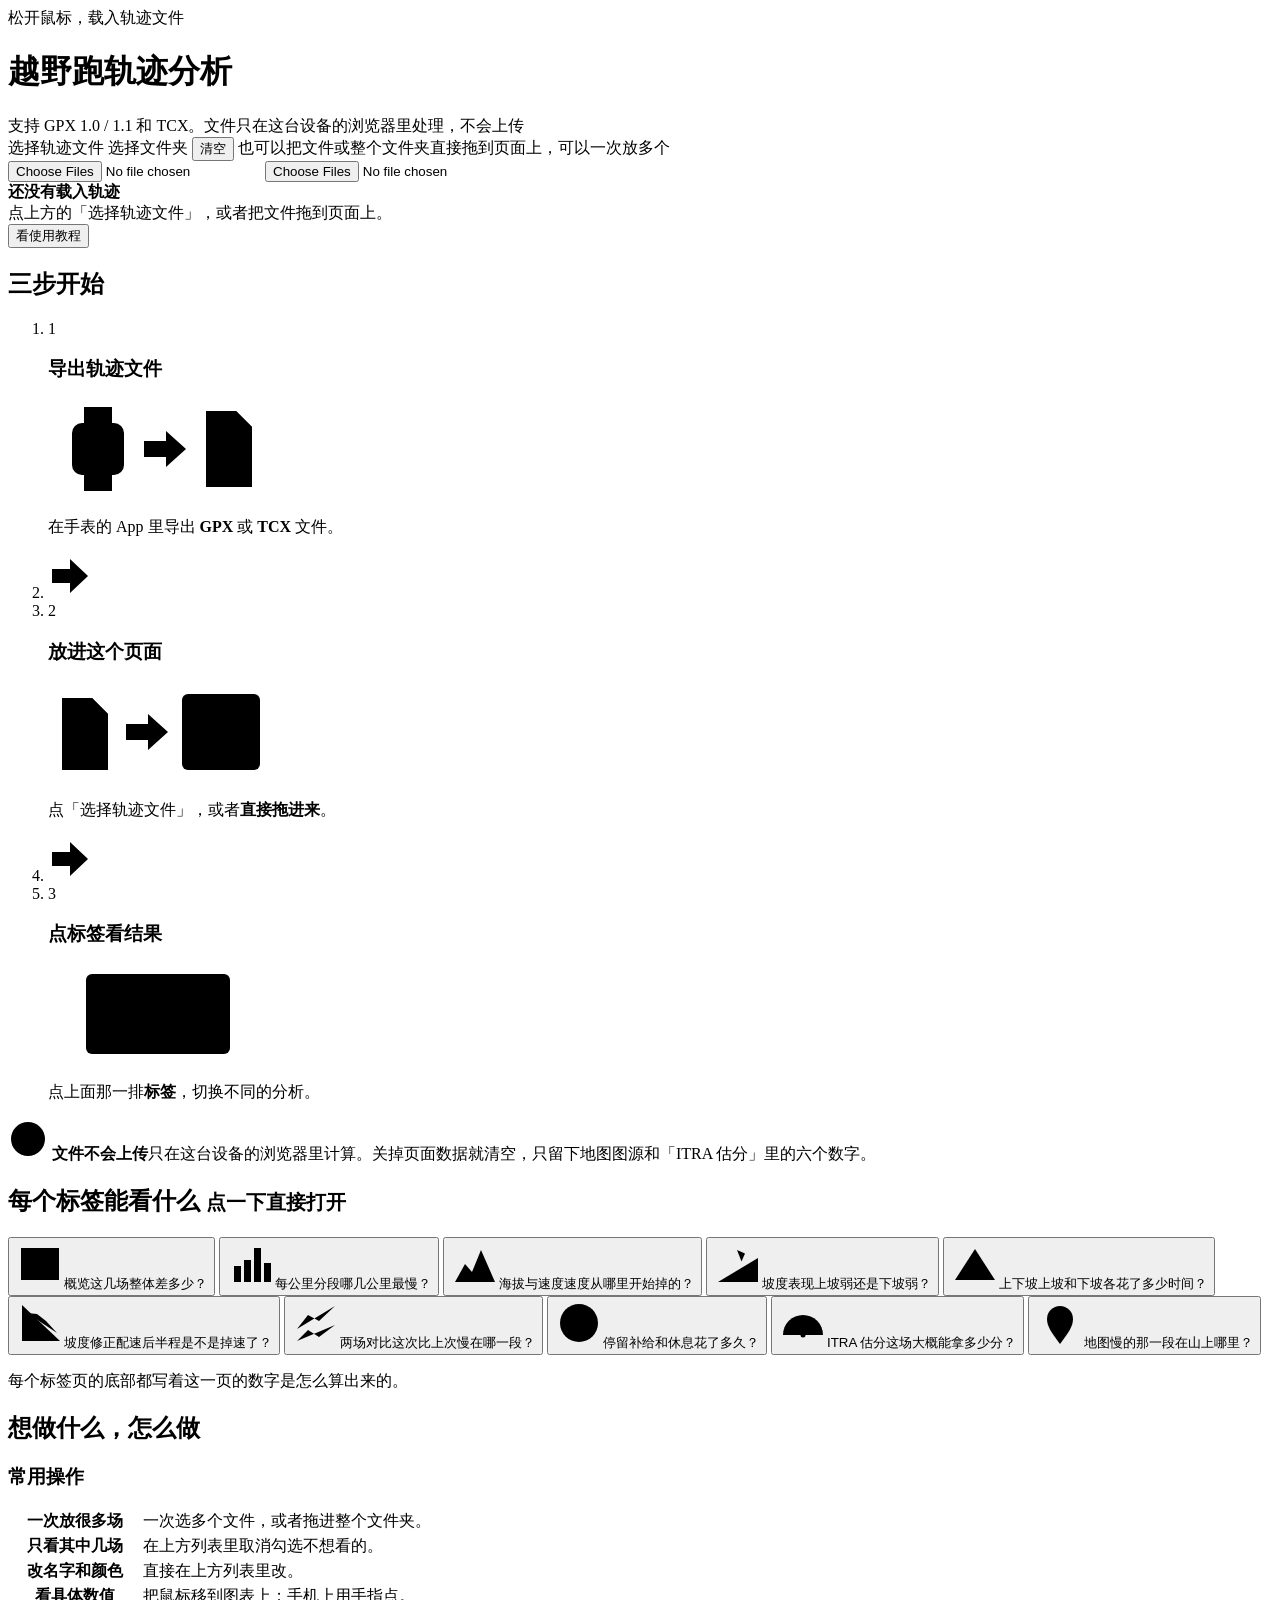
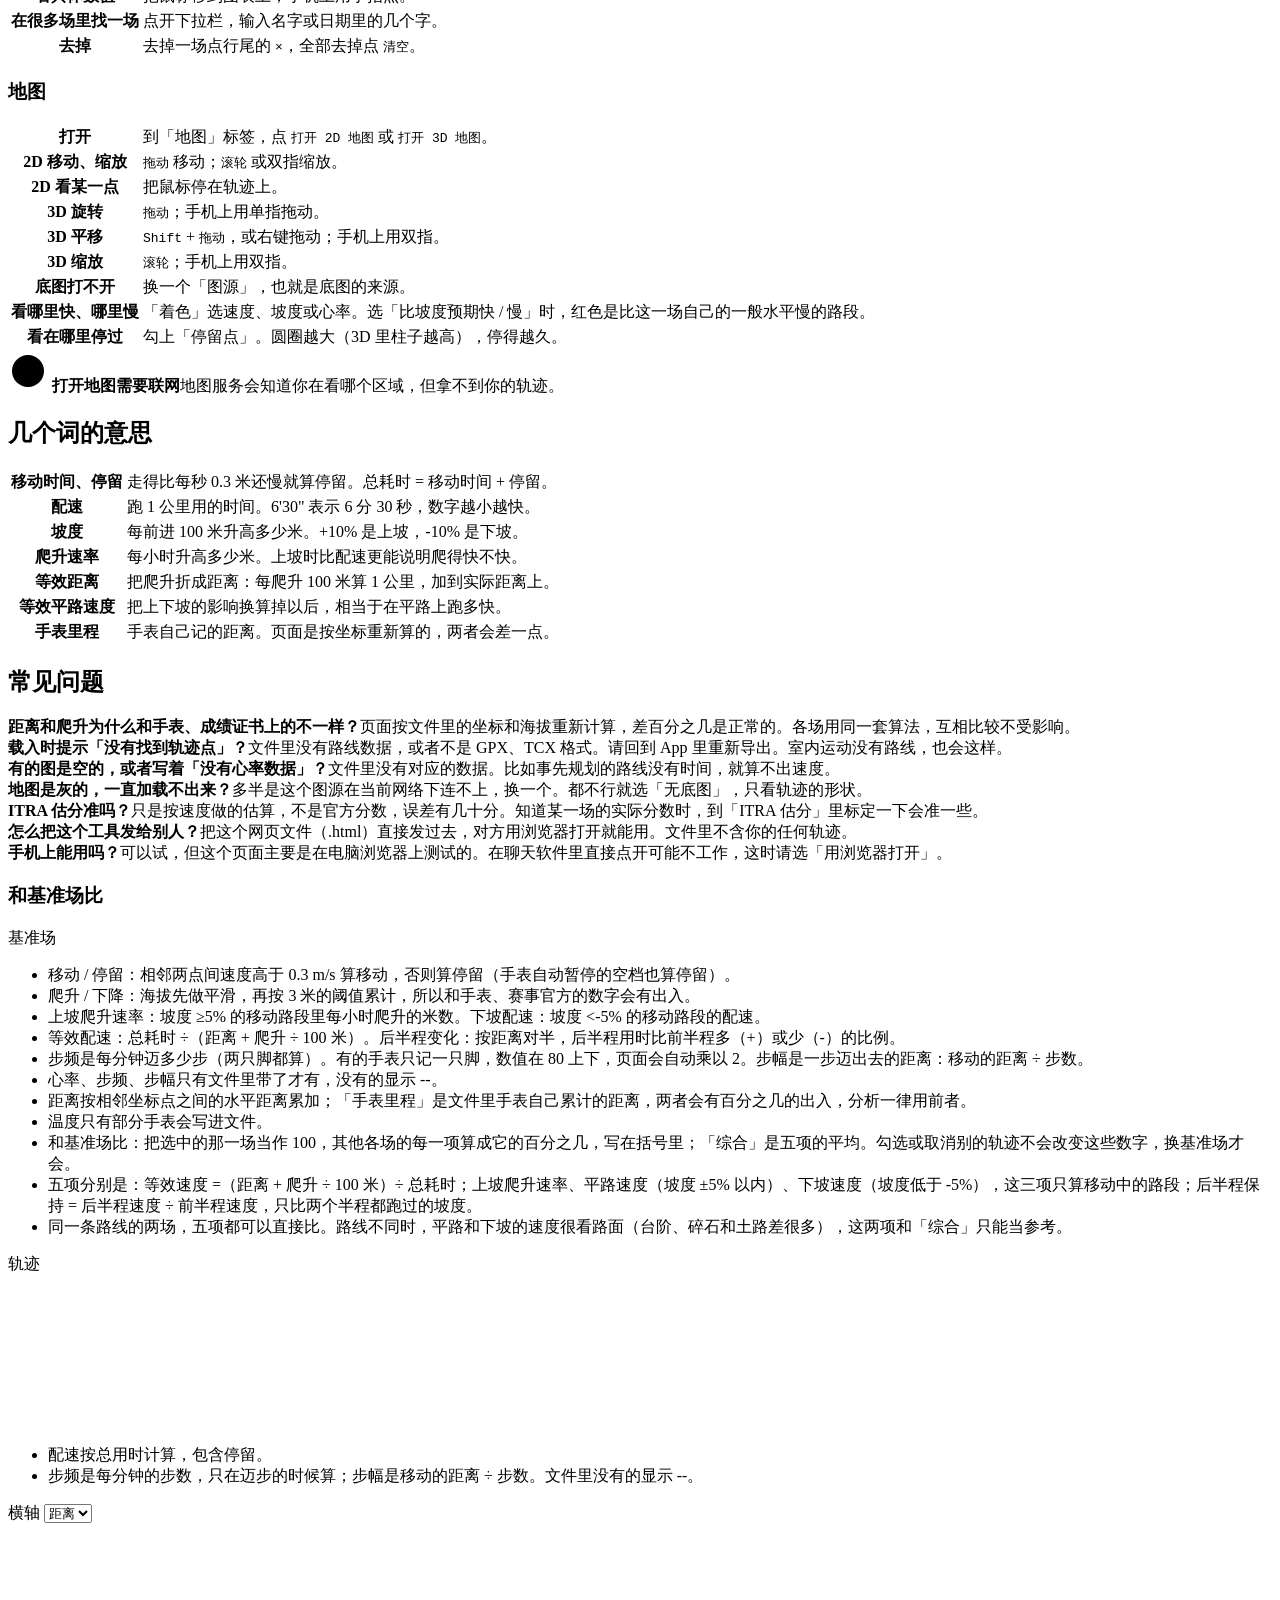
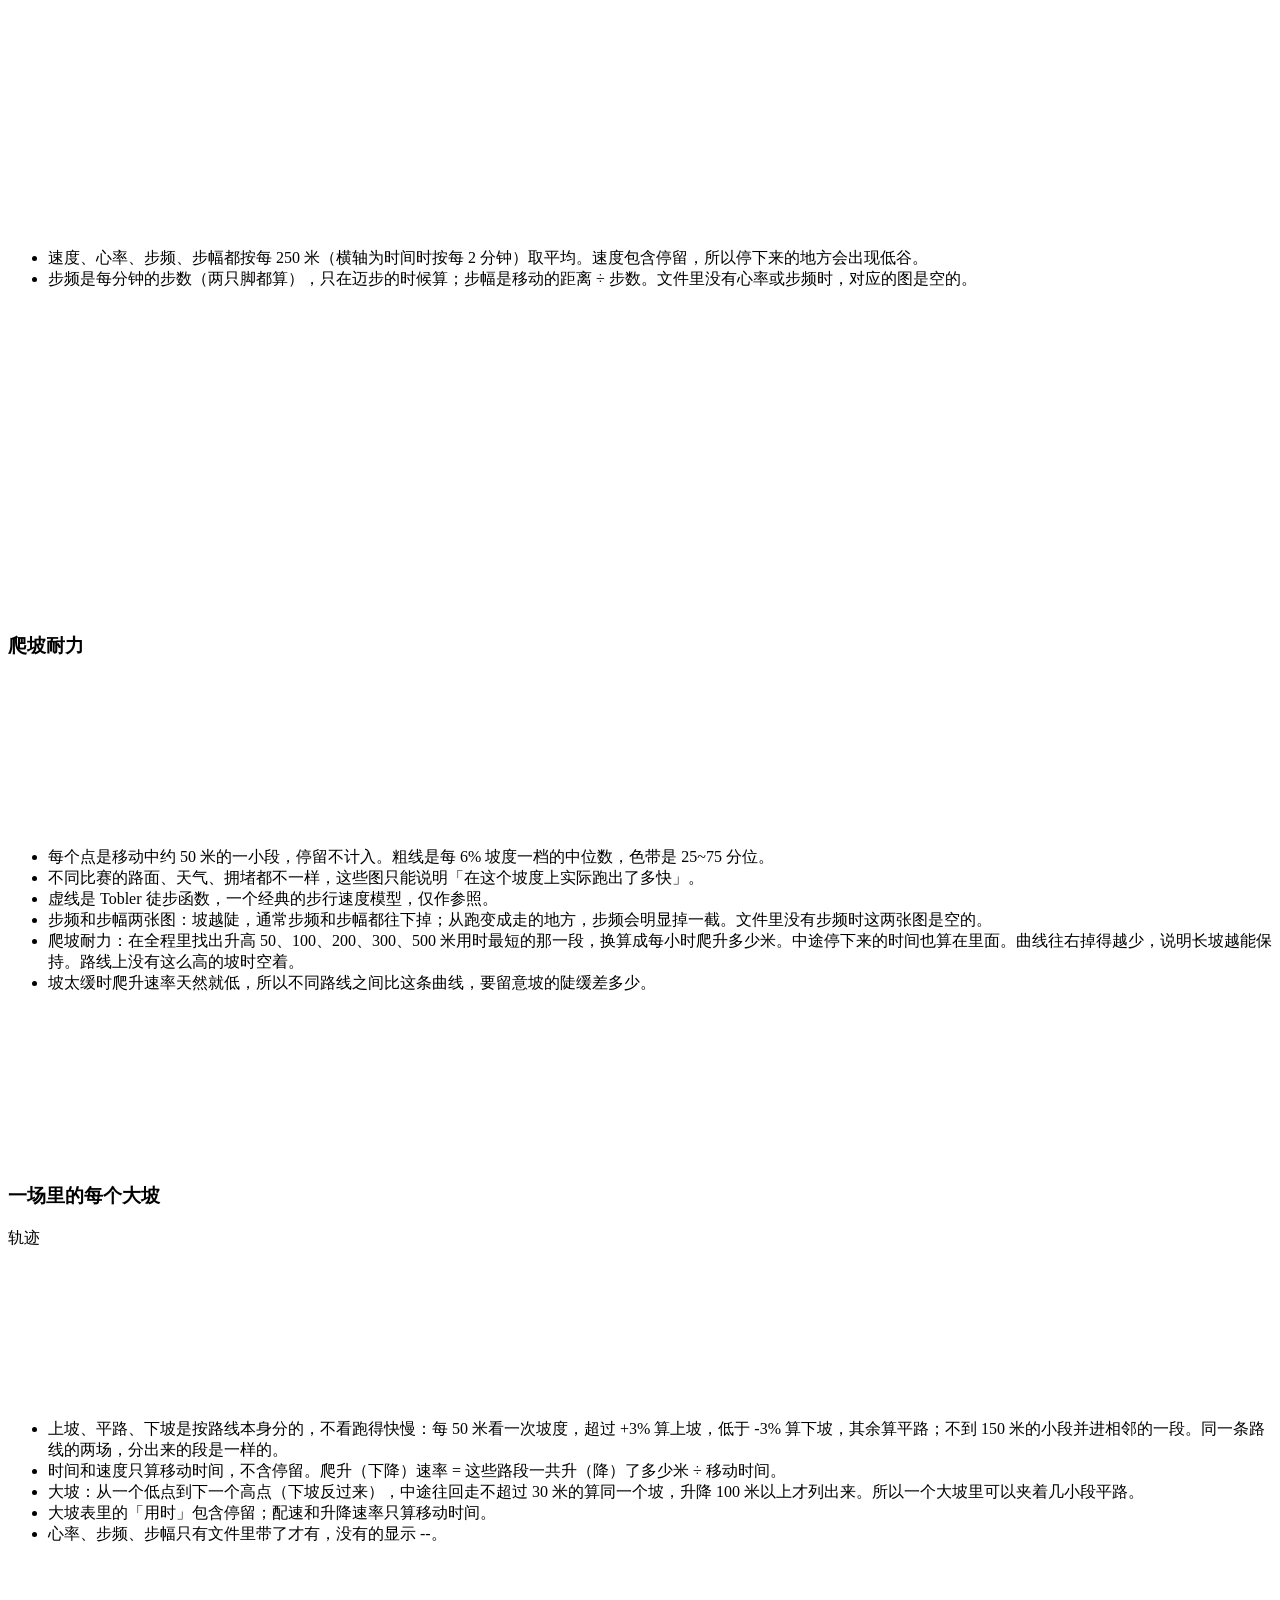
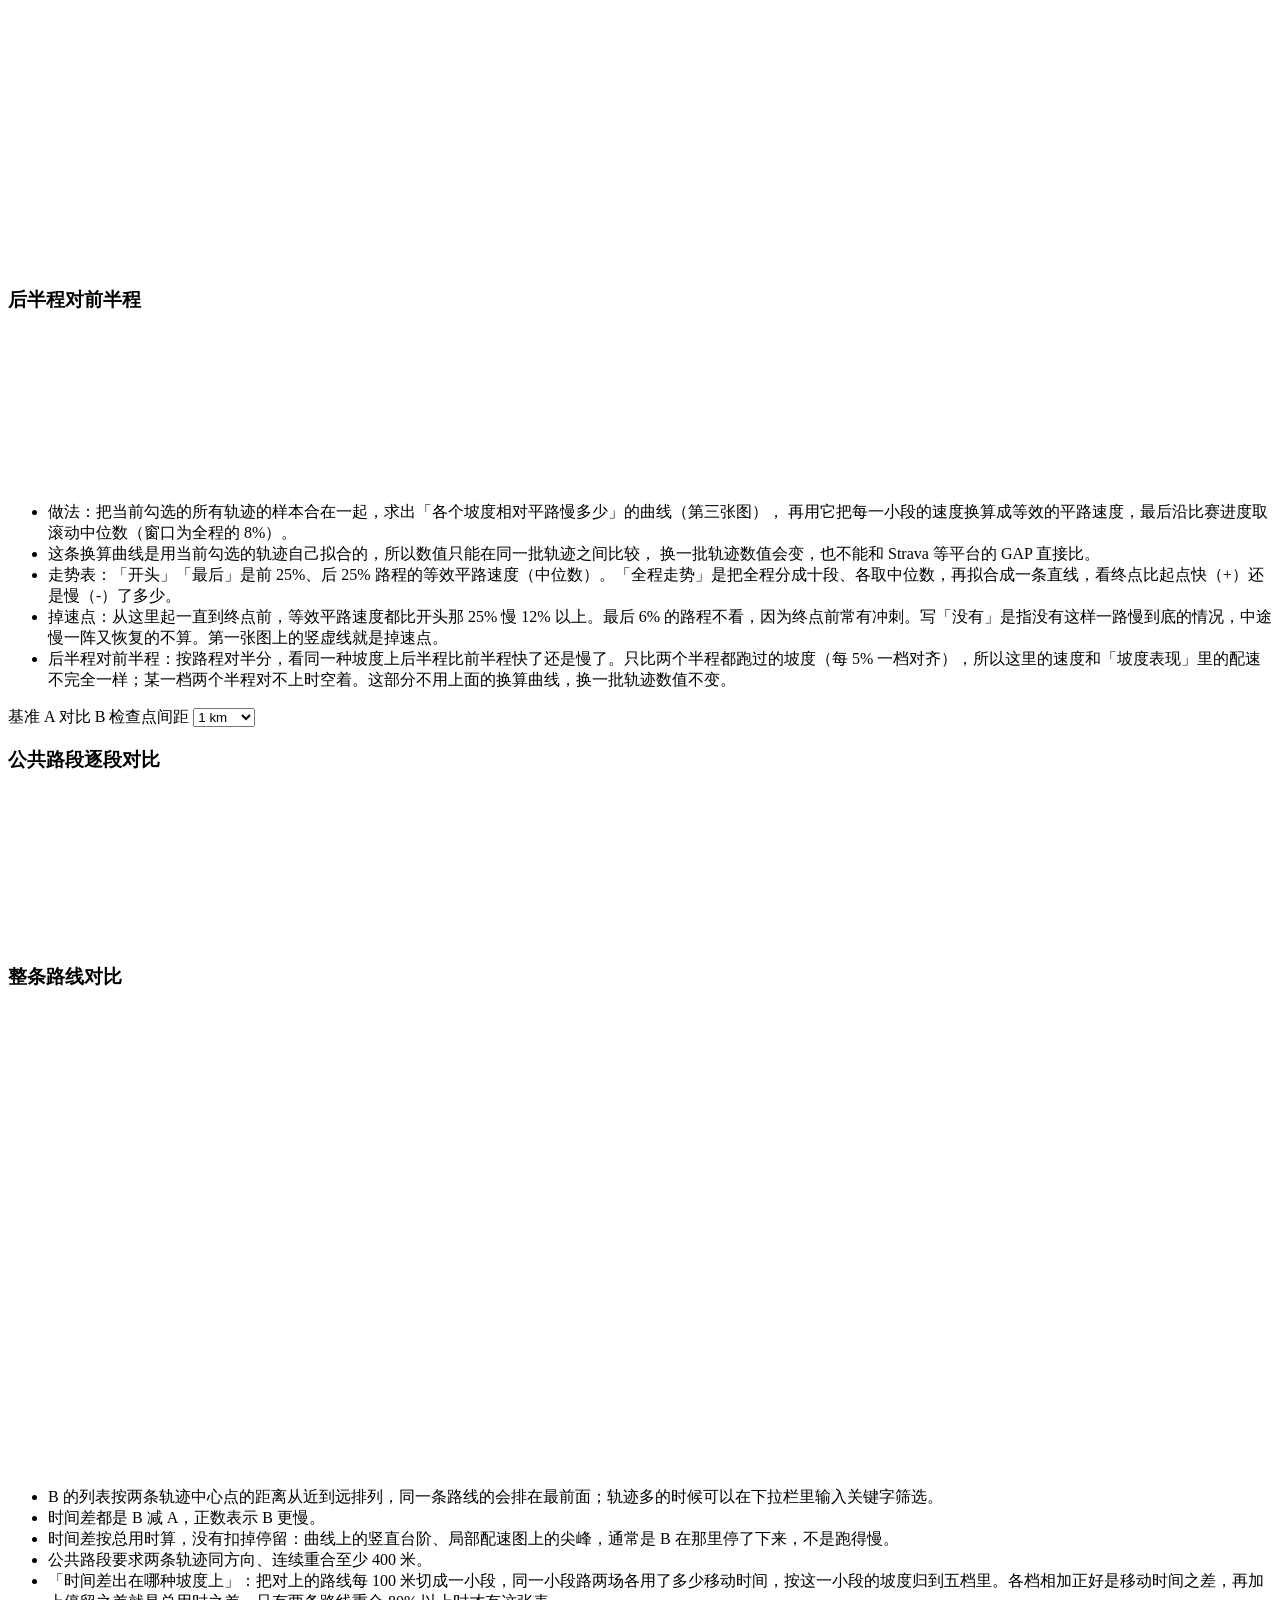
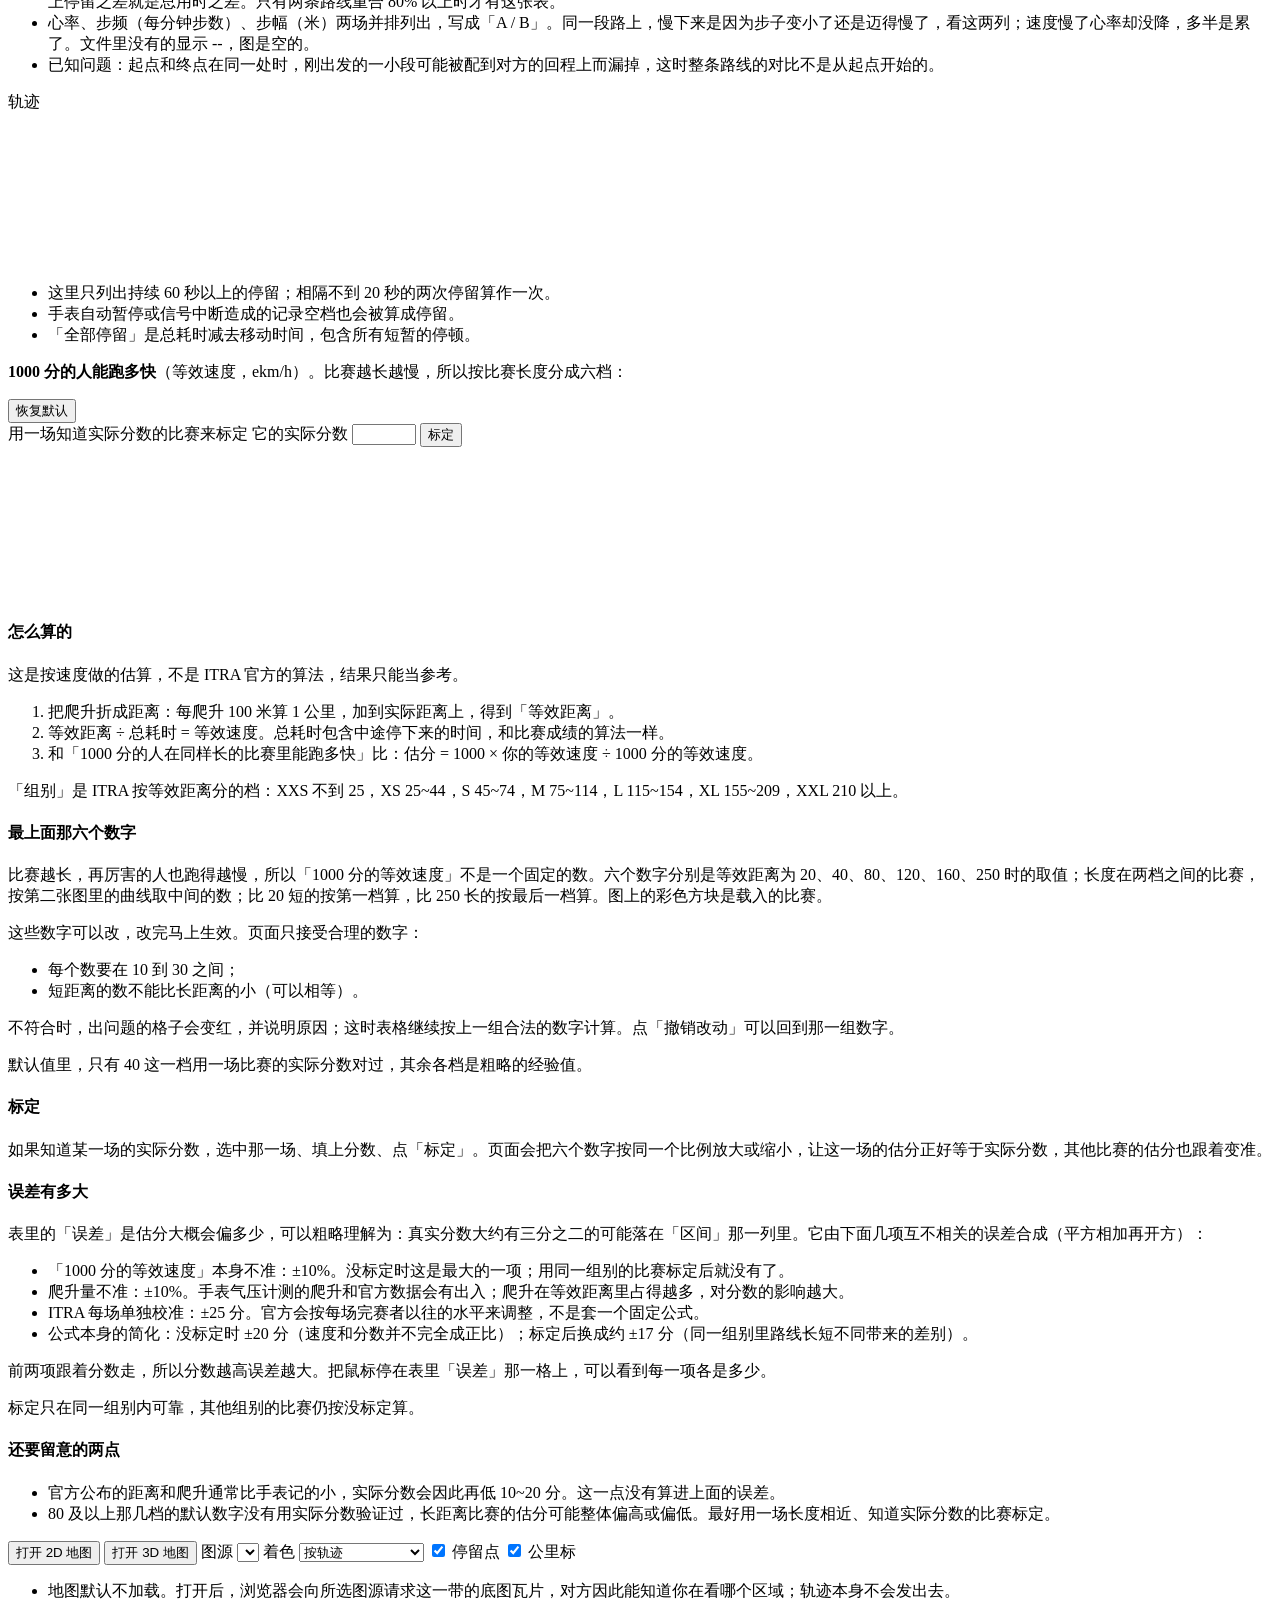
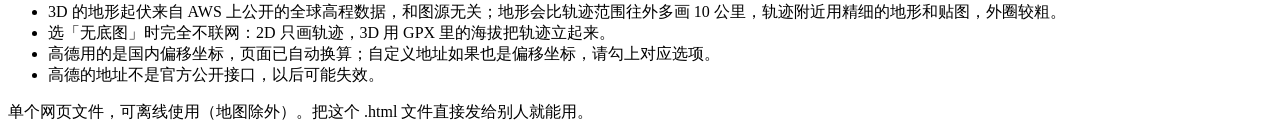
==== web/src/index.html @ 7a692264 "初始提交：越野跑轨迹分析（Python 脚本 + 单文件网页版） 网页版：web/src 源码经 build.py 拼成单文件 web/越野跑轨迹分析.html，含 11 个面板、2D/3D 地图、上" ====
<!DOCTYPE html>
<html lang="zh-CN">
<head>
<meta charset="utf-8">
<meta name="viewport" content="width=device-width,initial-scale=1">
<title>越野跑轨迹分析</title>
<style>
/*__CSS__*/
</style>
</head>
<body>
<div id="dropMask" class="drop-mask">松开鼠标，载入轨迹文件</div>

<header class="top">
  <h1>越野跑轨迹分析</h1>
  <span class="hint">支持 GPX 1.0 / 1.1 和 TCX。文件只在这台设备的浏览器里处理，不会上传</span>
</header>

<section class="loader">
  <div class="loader-row">
    <label class="btn primary" for="inFiles">选择轨迹文件</label>
    <label class="btn" for="inDir" id="lblDir">选择文件夹</label>
    <button class="btn" id="btnClear" type="button">清空</button>
    <span class="loader-tip">也可以把文件或整个文件夹直接拖到页面上，可以一次放多个</span>
  </div>
  <input type="file" id="inFiles" class="vh" multiple>
  <input type="file" id="inDir" class="vh" webkitdirectory multiple>
  <div id="status" class="status"></div>
</section>

<section id="trackBox" class="tracks" style="display:none">
  <div class="scroll"><table id="trackTable" class="tracktable"></table></div>
  <div class="note">勾选框决定这条轨迹是否参与下面的图表；名称和颜色可以直接改。</div>
</section>

<nav id="nav" class="nav"></nav>

<main id="panels">

  <section class="panel" id="noData">
    <div class="empty">
      <b>还没有载入轨迹</b><br>
      点上方的「选择轨迹文件」，或者把文件拖到页面上。<br>
      <button type="button" class="btn" data-go="help">看使用教程</button>
    </div>
  </section>

  <section class="panel" id="p-help">
    <div class="help">

      <section class="hsec hs1">
      <h2>三步开始</h2>
      <div class="hbody">
      <ol class="steps">
        <li class="step">
          <div class="step-h"><span class="stepno dot">1</span><h3>导出轨迹文件</h3></div>
          <svg class="pic" viewBox="0 0 220 96" width="220" height="96" aria-hidden="true" focusable="false">
            <rect class="g" x="36" y="6" width="28" height="20"/><rect class="g" x="36" y="70" width="28" height="20"/>
            <rect class="w" x="24" y="22" width="52" height="52" rx="10"/>
            <polyline class="t" points="34,58 44,44 52,52 66,36"/>
            <path class="r" d="M96 40h22V30l20 18-20 18V56H96z"/>
            <path class="w" d="M158 10h30l16 16v60h-46z"/><path d="M188 10v16h16"/>
            <text x="181" y="64" text-anchor="middle">GPX</text>
          </svg>
          <p>在手表的 App 里导出 <b>GPX</b> 或 <b>TCX</b> 文件。</p>
        </li>
        <li class="step-arrow" aria-hidden="true"><svg class="pic" viewBox="0 0 44 44" width="44" height="44" focusable="false"><path class="r" d="M4 15h18V5l18 17-18 17V29H4z"/></svg></li>
        <li class="step">
          <div class="step-h"><span class="stepno dot">2</span><h3>放进这个页面</h3></div>
          <svg class="pic" viewBox="0 0 220 96" width="220" height="96" aria-hidden="true" focusable="false">
            <path class="w" d="M14 14h30l16 16v56H14z"/><path d="M44 14v16h16"/>
            <text x="37" y="66" text-anchor="middle">GPX</text>
            <path class="r" d="M78 40h22V30l20 18-20 18V56H78z"/>
            <rect class="w" x="134" y="10" width="78" height="76" rx="6"/><path d="M134 26h78"/>
            <rect class="y d" x="145" y="36" width="56" height="40" rx="4"/>
            <path d="M173 48v16M165 56h16"/>
          </svg>
          <p>点「选择轨迹文件」，或者<b>直接拖进来</b>。</p>
        </li>
        <li class="step-arrow" aria-hidden="true"><svg class="pic" viewBox="0 0 44 44" width="44" height="44" focusable="false"><path class="r" d="M4 15h18V5l18 17-18 17V29H4z"/></svg></li>
        <li class="step">
          <div class="step-h"><span class="stepno dot">3</span><h3>点标签看结果</h3></div>
          <svg class="pic" viewBox="0 0 220 96" width="220" height="96" aria-hidden="true" focusable="false">
            <rect class="w" x="38" y="8" width="144" height="80" rx="6"/><path d="M38 40h144"/>
            <rect class="v" x="48" y="18" width="36" height="14" rx="3"/>
            <rect class="w" x="90" y="18" width="36" height="14" rx="3"/>
            <rect class="y" x="132" y="18" width="36" height="14" rx="3"/>
            <polyline class="t" points="52,78 74,62 96,70 120,58 142,74 168,66"/>
            <path class="w" d="M150 26v22l5.500-5 4 9.500 4.500-2-4-9.500h7.500z"/>
          </svg>
          <p>点上面那一排<b>标签</b>，切换不同的分析。</p>
        </li>
      </ol>
      <div class="callout">
        <svg class="pic" viewBox="0 0 40 40" width="40" height="40" aria-hidden="true" focusable="false">
          <path class="w" d="M11 29a7 7 0 0 1 0-14 9.500 9.500 0 0 1 18 1.500 6.300 6.300 0 0 1 0 12.500z"/>
          <path d="M20 26v-8M16.500 21l3.500-3.500 3.500 3.500"/>
          <circle class="a" cx="20" cy="20" r="17"/><path class="a" d="M8 8l24 24"/>
        </svg>
        <b>文件不会上传</b>只在这台设备的浏览器里计算。关掉页面数据就清空，只留下地图图源和「ITRA 估分」里的六个数字。
      </div>
      </div>
      </section>

      <section class="hsec hs2">
      <h2>每个标签能看什么 <small>点一下直接打开</small></h2>
      <div class="hbody">
      <div class="cards">
        <button type="button" class="card" data-go="overview"><svg class="pic" viewBox="0 0 48 48" width="48" height="48" aria-hidden="true" focusable="false"><rect class="w" x="5" y="8" width="38" height="32"/><rect class="b" x="5" y="8" width="38" height="10"/><path d="M5 29h38M19 18v22"/></svg><span class="card-t">概览</span><span class="card-q">这几场整体差多少？</span></button>
        <button type="button" class="card" data-go="splits"><svg class="pic" viewBox="0 0 48 48" width="48" height="48" aria-hidden="true" focusable="false"><rect class="b" x="7" y="26" width="7" height="16"/><rect class="b" x="17" y="20" width="7" height="22"/><rect class="r" x="27" y="8" width="7" height="34"/><rect class="b" x="37" y="23" width="7" height="19"/><path d="M4 42h42"/></svg><span class="card-t">每公里分段</span><span class="card-q">哪几公里最慢？</span></button>
        <button type="button" class="card" data-go="profile"><svg class="pic" viewBox="0 0 48 48" width="48" height="48" aria-hidden="true" focusable="false"><path class="n" d="M4 42l10-18 7 8 9-22 14 32z"/><path d="M2 42h44"/></svg><span class="card-t">海拔与速度</span><span class="card-q">速度从哪里开始掉的？</span></button>
        <button type="button" class="card" data-go="grade"><svg class="pic" viewBox="0 0 48 48" width="48" height="48" aria-hidden="true" focusable="false"><path class="y" d="M4 42h40V18z"/><path class="a" d="M8 27l22-13M23 10l8 3.500-3.500 8"/></svg><span class="card-t">坡度表现</span><span class="card-q">上坡弱还是下坡弱？</span></button>
        <button type="button" class="card" data-go="terrain"><svg class="pic" viewBox="0 0 48 48" width="48" height="48" aria-hidden="true" focusable="false"><path class="y" d="M4 40L24 9v31z"/><path class="b" d="M24 9l20 31H24z"/><path d="M2 40h44"/></svg><span class="card-t">上下坡</span><span class="card-q">上坡和下坡各花了多少时间？</span></button>
        <button type="button" class="card" data-go="gap"><svg class="pic" viewBox="0 0 48 48" width="48" height="48" aria-hidden="true" focusable="false"><path d="M6 6v36h38"/><polyline class="t" points="11,14 21,15 30,22 41,34"/></svg><span class="card-t">坡度修正配速</span><span class="card-q">后半程是不是掉速了？</span></button>
        <button type="button" class="card" data-go="compare"><svg class="pic" viewBox="0 0 48 48" width="48" height="48" aria-hidden="true" focusable="false"><polyline class="t" points="5,30 16,16 27,22 43,7"/><polyline points="5,42 16,31 27,38 43,26" style="stroke-width:3"/></svg><span class="card-t">两场对比</span><span class="card-q">这次比上次慢在哪一段？</span></button>
        <button type="button" class="card" data-go="stops"><svg class="pic" viewBox="0 0 48 48" width="48" height="48" aria-hidden="true" focusable="false"><circle class="w" cx="24" cy="24" r="19"/><rect class="v" x="16" y="15" width="6" height="18"/><rect class="v" x="26" y="15" width="6" height="18"/></svg><span class="card-t">停留</span><span class="card-q">补给和休息花了多久？</span></button>
        <button type="button" class="card" data-go="itra"><svg class="pic" viewBox="0 0 48 48" width="48" height="48" aria-hidden="true" focusable="false"><path class="y" d="M4 36a20 20 0 0 1 40 0z"/><path d="M24 16v4M10 22l3 3M38 22l-3 3"/><path class="a" d="M24 36l8-11"/><circle class="v" cx="24" cy="36" r="2.500"/></svg><span class="card-t">ITRA 估分</span><span class="card-q">这场大概能拿多少分？</span></button>
        <button type="button" class="card" data-go="map"><svg class="pic" viewBox="0 0 48 48" width="48" height="48" aria-hidden="true" focusable="false"><path class="r" d="M24 45C15 33 11 27 11 20a13 13 0 0 1 26 0c0 7-4 13-13 25z"/><circle class="w" cx="24" cy="20" r="5"/></svg><span class="card-t">地图</span><span class="card-q">慢的那一段在山上哪里？</span></button>
      </div>
      <p class="note">每个标签页的底部都写着这一页的数字是怎么算出来的。</p>
      </div>
      </section>

      <section class="hsec hs3">
      <h2>想做什么，怎么做</h2>
      <div class="hbody">
      <div class="cols">
        <div class="box">
          <h3>常用操作</h3>
          <table class="kv">
            <tr><th>一次放很多场</th><td>一次选多个文件，或者拖进整个文件夹。</td></tr>
            <tr><th>只看其中几场</th><td>在上方列表里取消勾选不想看的。</td></tr>
            <tr><th>改名字和颜色</th><td>直接在上方列表里改。</td></tr>
            <tr><th>看具体数值</th><td>把鼠标移到图表上；手机上用手指点。</td></tr>
            <tr><th>在很多场里找一场</th><td>点开下拉栏，输入名字或日期里的几个字。</td></tr>
            <tr><th>去掉</th><td>去掉一场点行尾的 <kbd>×</kbd>，全部去掉点 <kbd>清空</kbd>。</td></tr>
          </table>
        </div>
        <div class="box">
          <h3>地图</h3>
          <table class="kv">
            <tr><th>打开</th><td>到「地图」标签，点 <kbd>打开 2D 地图</kbd> 或 <kbd>打开 3D 地图</kbd>。</td></tr>
            <tr><th>2D 移动、缩放</th><td><kbd>拖动</kbd> 移动；<kbd>滚轮</kbd> 或双指缩放。</td></tr>
            <tr><th>2D 看某一点</th><td>把鼠标停在轨迹上。</td></tr>
            <tr><th>3D 旋转</th><td><kbd>拖动</kbd>；手机上用单指拖动。</td></tr>
            <tr><th>3D 平移</th><td><kbd>Shift</kbd> + <kbd>拖动</kbd>，或右键拖动；手机上用双指。</td></tr>
            <tr><th>3D 缩放</th><td><kbd>滚轮</kbd>；手机上用双指。</td></tr>
            <tr><th>底图打不开</th><td>换一个「图源」，也就是底图的来源。</td></tr>
            <tr><th>看哪里快、哪里慢</th><td>「着色」选速度、坡度或心率。选「比坡度预期快 / 慢」时，红色是比这一场自己的一般水平慢的路段。</td></tr>
            <tr><th>看在哪里停过</th><td>勾上「停留点」。圆圈越大（3D 里柱子越高），停得越久。</td></tr>
          </table>
        </div>
      </div>
      <div class="callout">
        <svg class="pic" viewBox="0 0 40 40" width="40" height="40" aria-hidden="true" focusable="false">
          <circle class="b" cx="20" cy="20" r="16"/><ellipse cx="20" cy="20" rx="7" ry="16"/><path d="M4 20h32M7 12h26M7 28h26"/>
        </svg>
        <b>打开地图需要联网</b>地图服务会知道你在看哪个区域，但拿不到你的轨迹。
      </div>
      </div>
      </section>

      <section class="hsec hs4">
      <h2>几个词的意思</h2>
      <div class="hbody">
          <table class="kv">
            <tr><th>移动时间、停留</th><td>走得比每秒 0.3 米还慢就算停留。总耗时 = 移动时间 + 停留。</td></tr>
            <tr><th>配速</th><td>跑 1 公里用的时间。6'30" 表示 6 分 30 秒，数字越小越快。</td></tr>
            <tr><th>坡度</th><td>每前进 100 米升高多少米。+10% 是上坡，-10% 是下坡。</td></tr>
            <tr><th>爬升速率</th><td>每小时升高多少米。上坡时比配速更能说明爬得快不快。</td></tr>
            <tr><th>等效距离</th><td>把爬升折成距离：每爬升 100 米算 1 公里，加到实际距离上。</td></tr>
            <tr><th>等效平路速度</th><td>把上下坡的影响换算掉以后，相当于在平路上跑多快。</td></tr>
            <tr><th>手表里程</th><td>手表自己记的距离。页面是按坐标重新算的，两者会差一点。</td></tr>
          </table>
      </div>
      </section>

      <section class="hsec hs5">
      <h2>常见问题</h2>
      <div class="hbody">
      <div class="faq">
        <div class="qa"><b>距离和爬升为什么和手表、成绩证书上的不一样？</b>页面按文件里的坐标和海拔重新计算，差百分之几是正常的。各场用同一套算法，互相比较不受影响。</div>
        <div class="qa"><b>载入时提示「没有找到轨迹点」？</b>文件里没有路线数据，或者不是 GPX、TCX 格式。请回到 App 里重新导出。室内运动没有路线，也会这样。</div>
        <div class="qa"><b>有的图是空的，或者写着「没有心率数据」？</b>文件里没有对应的数据。比如事先规划的路线没有时间，就算不出速度。</div>
        <div class="qa"><b>地图是灰的，一直加载不出来？</b>多半是这个图源在当前网络下连不上，换一个。都不行就选「无底图」，只看轨迹的形状。</div>
        <div class="qa"><b>ITRA 估分准吗？</b>只是按速度做的估算，不是官方分数，误差有几十分。知道某一场的实际分数时，到「ITRA 估分」里标定一下会准一些。</div>
        <div class="qa"><b>怎么把这个工具发给别人？</b>把这个网页文件（.html）直接发过去，对方用浏览器打开就能用。文件里不含你的任何轨迹。</div>
        <div class="qa"><b>手机上能用吗？</b>可以试，但这个页面主要是在电脑浏览器上测试的。在聊天软件里直接点开可能不工作，这时请选「用浏览器打开」。</div>
      </div>
      </div>
      </section>

    </div>
  </section>

  <section class="panel" id="p-overview">
    <div class="scroll"><table id="tOverview" class="data"></table></div>
    <h3>和基准场比</h3>
    <div class="bar"><span class="lbl">基准场 <span id="selBase"></span></span></div>
    <div class="scroll"><table id="tIndex" class="data"></table></div>
    <ul class="note">
      <li>移动 / 停留：相邻两点间速度高于 0.3 m/s 算移动，否则算停留（手表自动暂停的空档也算停留）。</li>
      <li>爬升 / 下降：海拔先做平滑，再按 3 米的阈值累计，所以和手表、赛事官方的数字会有出入。</li>
      <li>上坡爬升速率：坡度 ≥5% 的移动路段里每小时爬升的米数。下坡配速：坡度 &lt;-5% 的移动路段的配速。</li>
      <li>等效配速：总耗时 ÷（距离 + 爬升 ÷ 100 米）。后半程变化：按距离对半，后半程用时比前半程多（+）或少（-）的比例。</li>
      <li>步频是每分钟迈多少步（两只脚都算）。有的手表只记一只脚，数值在 80 上下，页面会自动乘以 2。步幅是一步迈出去的距离：移动的距离 ÷ 步数。</li>
      <li>心率、步频、步幅只有文件里带了才有，没有的显示 --。</li>
      <li>距离按相邻坐标点之间的水平距离累加；「手表里程」是文件里手表自己累计的距离，两者会有百分之几的出入，分析一律用前者。</li>
      <li>温度只有部分手表会写进文件。</li>
      <li>和基准场比：把选中的那一场当作 100，其他各场的每一项算成它的百分之几，写在括号里；「综合」是五项的平均。勾选或取消别的轨迹不会改变这些数字，换基准场才会。</li>
      <li>五项分别是：等效速度 =（距离 + 爬升 ÷ 100 米）÷ 总耗时；上坡爬升速率、平路速度（坡度 ±5% 以内）、下坡速度（坡度低于 -5%），这三项只算移动中的路段；后半程保持 = 后半程速度 ÷ 前半程速度，只比两个半程都跑过的坡度。</li>
      <li>同一条路线的两场，五项都可以直接比。路线不同时，平路和下坡的速度很看路面（台阶、碎石和土路差很多），这两项和「综合」只能当参考。</li>
    </ul>
  </section>

  <section class="panel" id="p-splits">
    <div class="bar"><span class="lbl">轨迹 <span id="selSplit"></span></span></div>
    <canvas id="cSplits" class="chart"></canvas>
    <div class="scroll"><table id="tSplits" class="data"></table></div>
    <ul class="note">
      <li>配速按总用时计算，包含停留。</li>
      <li>步频是每分钟的步数，只在迈步的时候算；步幅是移动的距离 ÷ 步数。文件里没有的显示 --。</li>
    </ul>
  </section>

  <section class="panel" id="p-profile">
    <div class="bar"><label>横轴 <select id="selX"><option value="d">距离</option><option value="t">时间</option></select></label></div>
    <canvas id="cEle" class="chart"></canvas>
    <canvas id="cSpd" class="chart"></canvas>
    <canvas id="cHr" class="chart"></canvas>
    <canvas id="cCad" class="chart"></canvas>
    <canvas id="cStride" class="chart"></canvas>
    <canvas id="cTemp" class="chart" style="display:none"></canvas>
    <ul class="note">
      <li>速度、心率、步频、步幅都按每 250 米（横轴为时间时按每 2 分钟）取平均。速度包含停留，所以停下来的地方会出现低谷。</li>
      <li>步频是每分钟的步数（两只脚都算），只在迈步的时候算；步幅是移动的距离 ÷ 步数。文件里没有心率或步频时，对应的图是空的。</li>
    </ul>
  </section>

  <section class="panel" id="p-grade">
    <div class="grid2">
      <canvas id="cG1" class="chart"></canvas>
      <canvas id="cG2" class="chart"></canvas>
      <canvas id="cG3" class="chart"></canvas>
      <canvas id="cG4" class="chart"></canvas>
      <canvas id="cG5" class="chart"></canvas>
      <canvas id="cG6" class="chart"></canvas>
    </div>
    <div class="scroll"><table id="tBuckets" class="data"></table></div>
    <h3>爬坡耐力</h3>
    <canvas id="cClimb" class="chart"></canvas>
    <div class="scroll"><table id="tClimb" class="data"></table></div>
    <ul class="note">
      <li>每个点是移动中约 50 米的一小段，停留不计入。粗线是每 6% 坡度一档的中位数，色带是 25~75 分位。</li>
      <li>不同比赛的路面、天气、拥堵都不一样，这些图只能说明「在这个坡度上实际跑出了多快」。</li>
      <li>虚线是 Tobler 徒步函数，一个经典的步行速度模型，仅作参照。</li>
      <li>步频和步幅两张图：坡越陡，通常步频和步幅都往下掉；从跑变成走的地方，步频会明显掉一截。文件里没有步频时这两张图是空的。</li>
      <li>爬坡耐力：在全程里找出升高 50、100、200、300、500 米用时最短的那一段，换算成每小时爬升多少米。中途停下来的时间也算在里面。曲线往右掉得越少，说明长坡越能保持。路线上没有这么高的坡时空着。</li>
      <li>坡太缓时爬升速率天然就低，所以不同路线之间比这条曲线，要留意坡的陡缓差多少。</li>
    </ul>
  </section>

  <section class="panel" id="p-terrain">
    <div class="scroll"><table id="tTerr" class="data"></table></div>
    <div class="grid2">
      <canvas id="cTerrTime" class="chart"></canvas>
      <canvas id="cTerrSpd" class="chart"></canvas>
    </div>
    <h3>一场里的每个大坡</h3>
    <div class="bar"><span class="lbl">轨迹 <span id="selTerr"></span></span></div>
    <canvas id="cTerrEle" class="chart"></canvas>
    <div class="scroll"><table id="tSlopes" class="data"></table></div>
    <ul class="note">
      <li>上坡、平路、下坡是按路线本身分的，不看跑得快慢：每 50 米看一次坡度，超过 +3% 算上坡，低于 -3% 算下坡，其余算平路；不到 150 米的小段并进相邻的一段。同一条路线的两场，分出来的段是一样的。</li>
      <li>时间和速度只算移动时间，不含停留。爬升（下降）速率 = 这些路段一共升（降）了多少米 ÷ 移动时间。</li>
      <li>大坡：从一个低点到下一个高点（下坡反过来），中途往回走不超过 30 米的算同一个坡，升降 100 米以上才列出来。所以一个大坡里可以夹着几小段平路。</li>
      <li>大坡表里的「用时」包含停留；配速和升降速率只算移动时间。</li>
      <li>心率、步频、步幅只有文件里带了才有，没有的显示 --。</li>
    </ul>
  </section>

  <section class="panel" id="p-gap">
    <canvas id="cGap1" class="chart"></canvas>
    <div class="scroll"><table id="tFade" class="data"></table></div>
    <canvas id="cGap2" class="chart"></canvas>
    <canvas id="cCost" class="chart"></canvas>
    <h3>后半程对前半程</h3>
    <canvas id="cHalf" class="chart"></canvas>
    <div class="scroll"><table id="tHalf" class="data"></table></div>
    <ul class="note">
      <li>做法：把当前勾选的所有轨迹的样本合在一起，求出「各个坡度相对平路慢多少」的曲线（第三张图），
      再用它把每一小段的速度换算成等效的平路速度，最后沿比赛进度取滚动中位数（窗口为全程的 8%）。</li>
      <li>这条换算曲线是用当前勾选的轨迹自己拟合的，所以数值只能在同一批轨迹之间比较，
      换一批轨迹数值会变，也不能和 Strava 等平台的 GAP 直接比。</li>
      <li>走势表：「开头」「最后」是前 25%、后 25% 路程的等效平路速度（中位数）。「全程走势」是把全程分成十段、各取中位数，再拟合成一条直线，看终点比起点快（+）还是慢（-）了多少。</li>
      <li>掉速点：从这里起一直到终点前，等效平路速度都比开头那 25% 慢 12% 以上。最后 6% 的路程不看，因为终点前常有冲刺。写「没有」是指没有这样一路慢到底的情况，中途慢一阵又恢复的不算。第一张图上的竖虚线就是掉速点。</li>
      <li>后半程对前半程：按路程对半分，看同一种坡度上后半程比前半程快了还是慢了。只比两个半程都跑过的坡度（每 5% 一档对齐），所以这里的速度和「坡度表现」里的配速不完全一样；某一档两个半程对不上时空着。这部分不用上面的换算曲线，换一批轨迹数值不变。</li>
    </ul>
  </section>

  <section class="panel" id="p-compare">
    <div id="cmpEmpty" class="empty"></div>
    <div id="cmpBody">
      <div class="bar">
        <span class="lbl">基准 A <span id="selA"></span></span>
        <span class="lbl">对比 B <span id="selB"></span></span>
        <label>检查点间距 <select id="selCk"><option value="0.5">0.5 km</option><option value="1" selected>1 km</option><option value="2">2 km</option><option value="5">5 km</option></select></label>
      </div>
      <div id="cmpSummary" class="summary"></div>
      <div id="cmpSeg">
        <h3>公共路段逐段对比</h3>
        <div class="scroll"><table id="tSegs" class="data"></table></div>
        <div class="grid2">
          <canvas id="cSegGap" class="chart"></canvas>
          <canvas id="cSegBar" class="chart"></canvas>
        </div>
      </div>
      <div id="cmpRoute">
        <h3>整条路线对比</h3>
        <div id="routeSummary" class="summary"></div>
        <canvas id="cRouteGap" class="chart"></canvas>
        <div class="scroll"><table id="tAttr" class="data"></table></div>
        <canvas id="cAttr" class="chart"></canvas>
        <canvas id="cRoutePace" class="chart"></canvas>
        <canvas id="cRouteHr" class="chart"></canvas>
        <canvas id="cRouteCad" class="chart"></canvas>
        <canvas id="cRouteStride" class="chart"></canvas>
        <div class="scroll"><table id="tCks" class="data"></table></div>
      </div>
      <ul class="note">
        <li>B 的列表按两条轨迹中心点的距离从近到远排列，同一条路线的会排在最前面；轨迹多的时候可以在下拉栏里输入关键字筛选。</li>
        <li>时间差都是 B 减 A，正数表示 B 更慢。</li>
        <li>时间差按总用时算，没有扣掉停留：曲线上的竖直台阶、局部配速图上的尖峰，通常是 B 在那里停了下来，不是跑得慢。</li>
        <li>公共路段要求两条轨迹同方向、连续重合至少 400 米。</li>
        <li>「时间差出在哪种坡度上」：把对上的路线每 100 米切成一小段，同一小段路两场各用了多少移动时间，按这一小段的坡度归到五档里。各档相加正好是移动时间之差，再加上停留之差就是总用时之差。只有两条路线重合 80% 以上时才有这张表。</li>
        <li>心率、步频（每分钟步数）、步幅（米）两场并排列出，写成「A / B」。同一段路上，慢下来是因为步子变小了还是迈得慢了，看这两列；速度慢了心率却没降，多半是累了。文件里没有的显示 --，图是空的。</li>
        <li>已知问题：起点和终点在同一处时，刚出发的一小段可能被配到对方的回程上而漏掉，这时整条路线的对比不是从起点开始的。</li>
      </ul>
    </div>
  </section>

  <section class="panel" id="p-stops">
    <div class="scroll"><table id="tStopSum" class="data"></table></div>
    <div class="bar"><span class="lbl">轨迹 <span id="selStop"></span></span></div>
    <canvas id="cStops" class="chart"></canvas>
    <div class="scroll"><table id="tStops" class="data"></table></div>
    <ul class="note">
      <li>这里只列出持续 60 秒以上的停留；相隔不到 20 秒的两次停留算作一次。</li>
      <li>手表自动暂停或信号中断造成的记录空档也会被算成停留。</li>
      <li>「全部停留」是总耗时减去移动时间，包含所有短暂的停顿。</li>
    </ul>
  </section>

  <section class="panel" id="p-itra">
    <p class="lead"><b>1000 分的人能跑多快</b>（等效速度，ekm/h）。比赛越长越慢，所以按比赛长度分成六档：</p>
    <div class="bar" id="itraInputs"></div>
    <div id="itraMsg" class="formerr" style="display:none"></div>
    <div class="bar">
      <button class="btn" id="btnItraUndo" type="button" style="display:none">撤销改动</button>
      <button class="btn" id="btnItraReset" type="button">恢复默认</button>
      <span id="itraState" class="loader-tip"></span>
    </div>
    <div class="bar">
      <span class="lbl">用一场知道实际分数的比赛来标定 <span id="selItra"></span></span>
      <label>它的实际分数 <input type="number" id="inItraScore" step="1" min="50" max="1000" class="num"></label>
      <button class="btn primary" id="btnItraCal" type="button">标定</button>
    </div>
    <div id="itraCalMsg" class="formerr" style="display:none"></div>
    <div class="scroll"><table id="tItra" class="data"></table></div>
    <canvas id="cItra" class="chart"></canvas>
    <canvas id="cItraCurve" class="chart"></canvas>
    <div class="explain">
      <h4>怎么算的</h4>
      <p>这是按速度做的估算，不是 ITRA 官方的算法，结果只能当参考。</p>
      <ol>
        <li>把爬升折成距离：每爬升 100 米算 1 公里，加到实际距离上，得到「等效距离」。</li>
        <li>等效距离 ÷ 总耗时 = 等效速度。总耗时包含中途停下来的时间，和比赛成绩的算法一样。</li>
        <li>和「1000 分的人在同样长的比赛里能跑多快」比：估分 = 1000 × 你的等效速度 ÷ 1000 分的等效速度。</li>
      </ol>
      <p>「组别」是 ITRA 按等效距离分的档：XXS 不到 25，XS 25~44，S 45~74，M 75~114，L 115~154，XL 155~209，XXL 210 以上。</p>

      <h4>最上面那六个数字</h4>
      <p>比赛越长，再厉害的人也跑得越慢，所以「1000 分的等效速度」不是一个固定的数。六个数字分别是等效距离为 20、40、80、120、160、250 时的取值；长度在两档之间的比赛，按第二张图里的曲线取中间的数；比 20 短的按第一档算，比 250 长的按最后一档算。图上的彩色方块是载入的比赛。</p>
      <p>这些数字可以改，改完马上生效。页面只接受合理的数字：</p>
      <ul>
        <li>每个数要在 10 到 30 之间；</li>
        <li>短距离的数不能比长距离的小（可以相等）。</li>
      </ul>
      <p>不符合时，出问题的格子会变红，并说明原因；这时表格继续按上一组合法的数字计算。点「撤销改动」可以回到那一组数字。</p>
      <p>默认值里，只有 40 这一档用一场比赛的实际分数对过，其余各档是粗略的经验值。</p>

      <h4>标定</h4>
      <p>如果知道某一场的实际分数，选中那一场、填上分数、点「标定」。页面会把六个数字按同一个比例放大或缩小，让这一场的估分正好等于实际分数，其他比赛的估分也跟着变准。</p>

      <h4>误差有多大</h4>
      <p>表里的「误差」是估分大概会偏多少，可以粗略理解为：真实分数大约有三分之二的可能落在「区间」那一列里。它由下面几项互不相关的误差合成（平方相加再开方）：</p>
      <ul>
        <li>「1000 分的等效速度」本身不准：±10%。没标定时这是最大的一项；用同一组别的比赛标定后就没有了。</li>
        <li>爬升量不准：±10%。手表气压计测的爬升和官方数据会有出入；爬升在等效距离里占得越多，对分数的影响越大。</li>
        <li>ITRA 每场单独校准：±25 分。官方会按每场完赛者以往的水平来调整，不是套一个固定公式。</li>
        <li>公式本身的简化：没标定时 ±20 分（速度和分数并不完全成正比）；标定后换成约 ±17 分（同一组别里路线长短不同带来的差别）。</li>
      </ul>
      <p>前两项跟着分数走，所以分数越高误差越大。把鼠标停在表里「误差」那一格上，可以看到每一项各是多少。</p>
      <p>标定只在同一组别内可靠，其他组别的比赛仍按没标定算。</p>

      <h4>还要留意的两点</h4>
      <ul>
        <li>官方公布的距离和爬升通常比手表记的小，实际分数会因此再低 10~20 分。这一点没有算进上面的误差。</li>
        <li>80 及以上那几档的默认数字没有用实际分数验证过，长距离比赛的估分可能整体偏高或偏低。最好用一场长度相近、知道实际分数的比赛标定。</li>
      </ul>
    </div>
  </section>

  <section class="panel" id="p-map">
    <div class="bar">
      <button class="btn primary" id="btn2d" type="button">打开 2D 地图</button>
      <button class="btn primary" id="btn3d" type="button">打开 3D 地图</button>
      <button class="btn" id="btnMapOff" type="button" style="display:none">关闭地图</button>
      <label>图源 <select id="selSrc"></select></label>
      <label>着色 <select id="selColor">
        <option value="track">按轨迹</option>
        <option value="speed">速度</option>
        <option value="dev">比坡度预期快 / 慢</option>
        <option value="grade">坡度</option>
        <option value="hr">心率</option>
      </select></label>
      <label><input type="checkbox" id="chkStops" checked> 停留点</label>
      <label id="lblKm"><input type="checkbox" id="chkKm" checked> 公里标</label>
    </div>
    <div class="bar" id="barCustom" style="display:none">
      <label class="grow">瓦片地址 <input type="text" id="inUrl" placeholder="https://example.com/{z}/{x}/{y}.png"></label>
      <label><input type="checkbox" id="chkGcj"> 国内偏移坐标 (GCJ-02)</label>
      <button class="btn" id="btnUrl" type="button">应用</button>
    </div>
    <div class="bar" id="bar3d" style="display:none">
      <span class="lbl">地形范围 <span id="selRegion"></span></span>
      <label>地形夸张 <input type="range" id="rngExag" min="1" max="3" step="0.1" value="1.5"> <span id="exagVal">1.5x</span></label>
      <label>贴图清晰度 <select id="selQuality"><option value="std">标准</option><option value="high">高（加载更慢）</option></select></label>
      <span class="loader-tip">拖动旋转，右键或 Shift+拖动平移，滚轮缩放；手机上单指拖动旋转，双指缩放和平移</span>
    </div>
    <div id="mapLegend" class="legend"></div>
    <div id="mapBox" class="mapbox"></div>
    <ul class="note">
      <li>地图默认不加载。打开后，浏览器会向所选图源请求这一带的底图瓦片，对方因此能知道你在看哪个区域；轨迹本身不会发出去。</li>
      <li>3D 的地形起伏来自 AWS 上公开的全球高程数据，和图源无关；地形会比轨迹范围往外多画 10 公里，轨迹附近用精细的地形和贴图，外圈较粗。</li>
      <li>选「无底图」时完全不联网：2D 只画轨迹，3D 用 GPX 里的海拔把轨迹立起来。</li>
      <li>高德用的是国内偏移坐标，页面已自动换算；自定义地址如果也是偏移坐标，请勾上对应选项。</li>
      <li>高德的地址不是官方公开接口，以后可能失效。</li>
    </ul>
  </section>

</main>

<footer class="foot">单个网页文件，可离线使用（地图除外）。把这个 .html 文件直接发给别人就能用。</footer>

<script>
/*__JS__*/
</script>
</body>
</html>
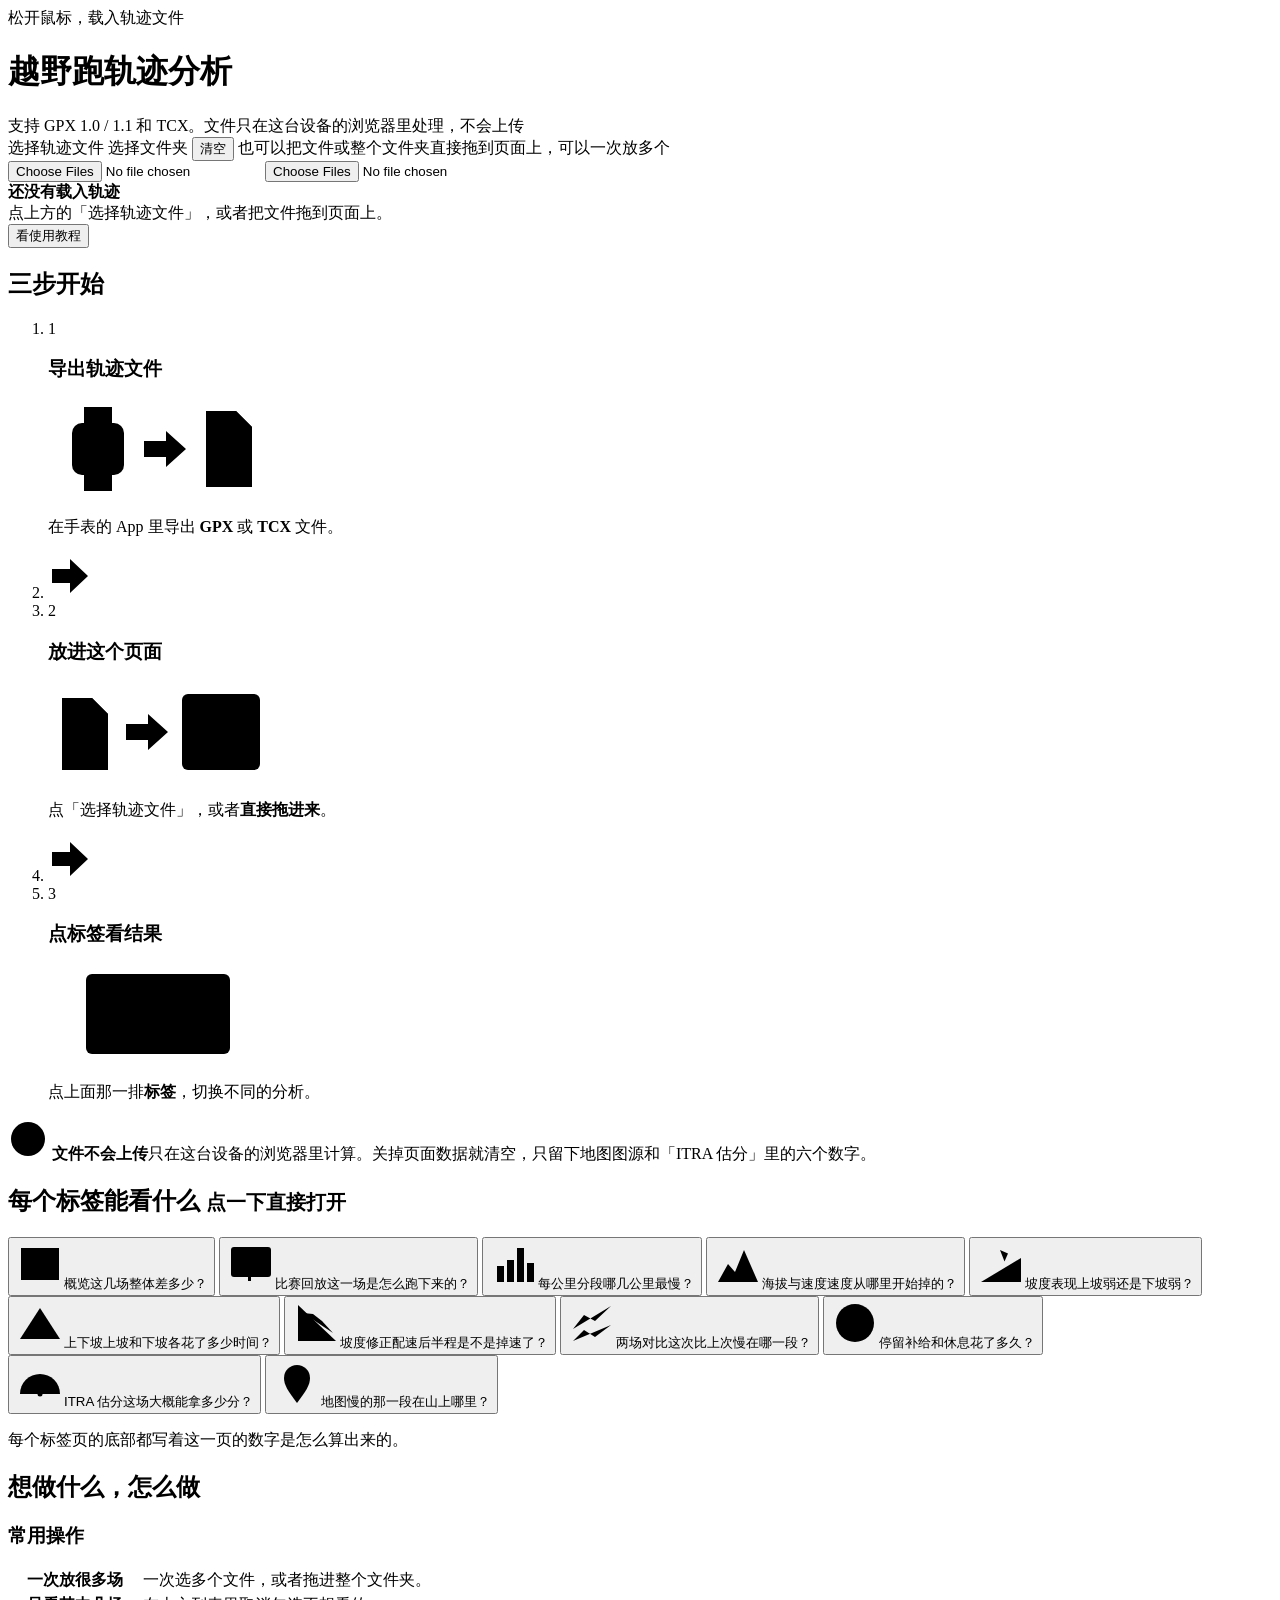
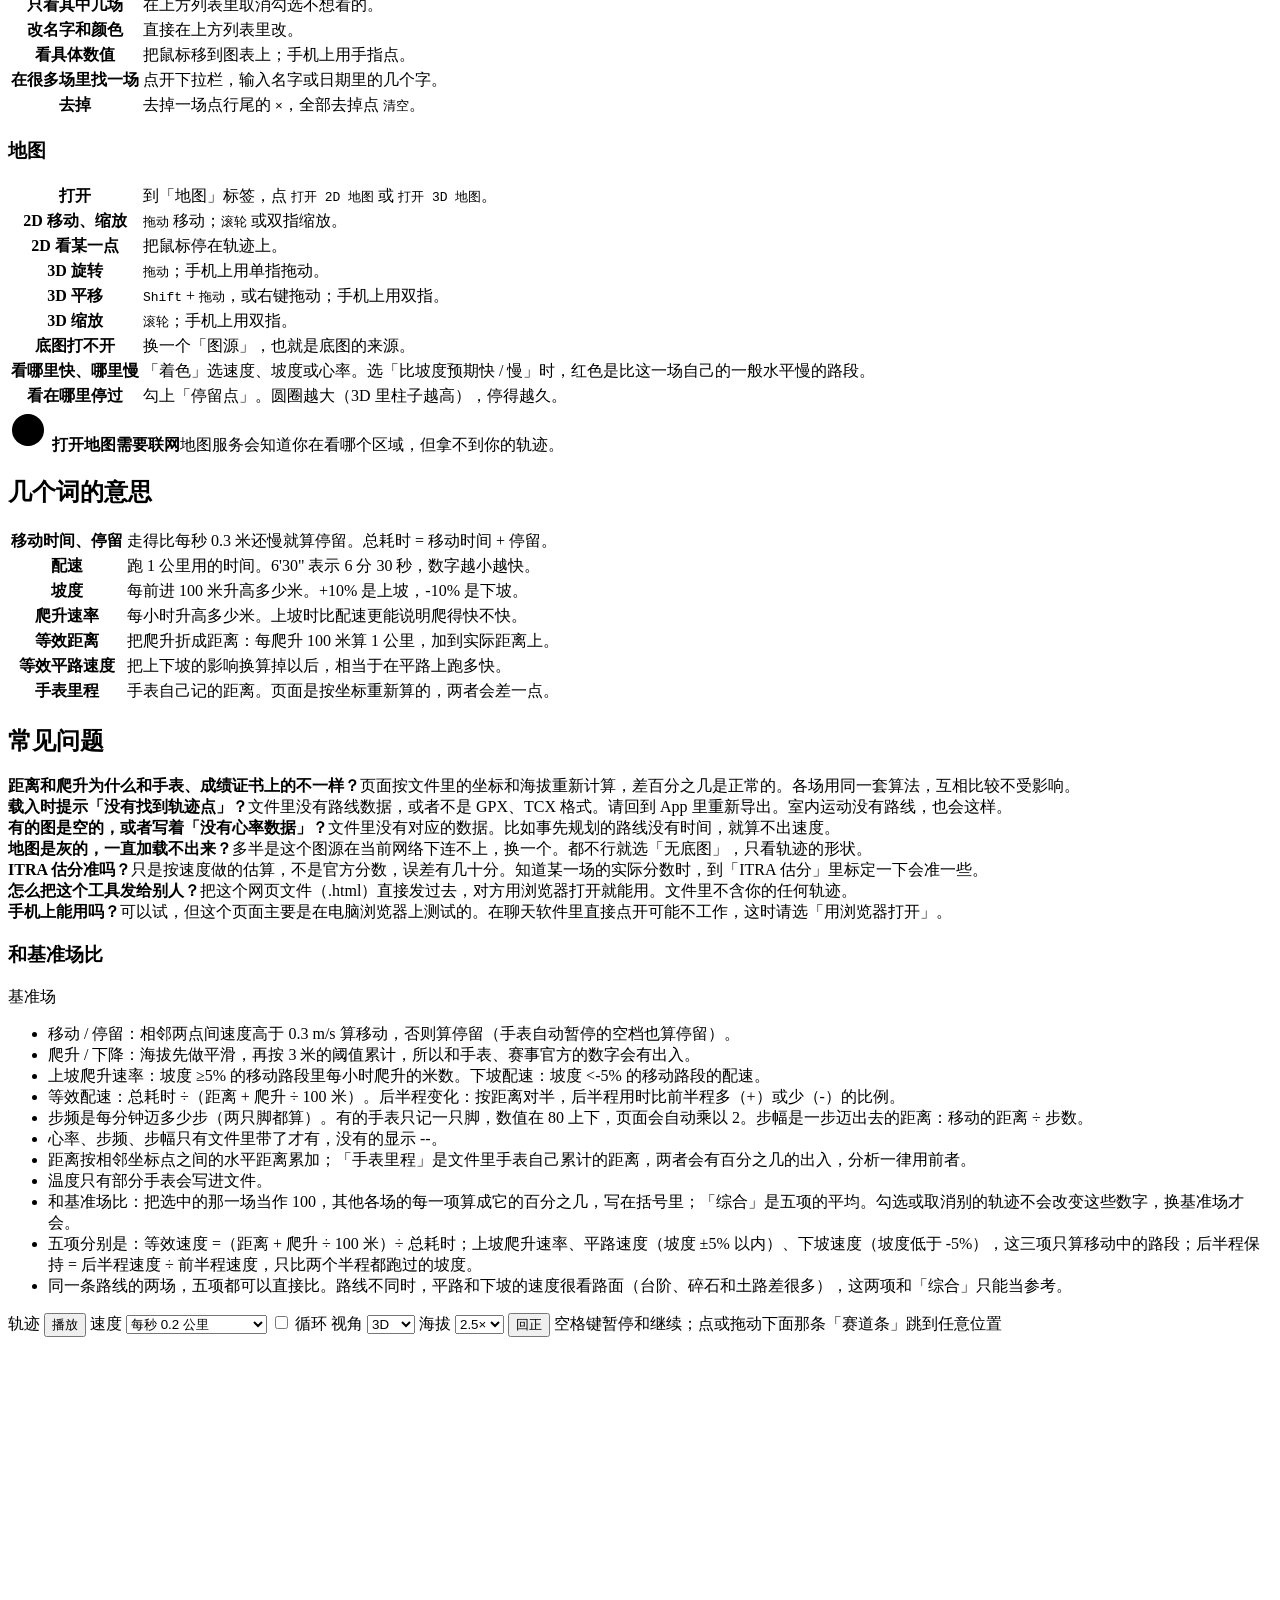
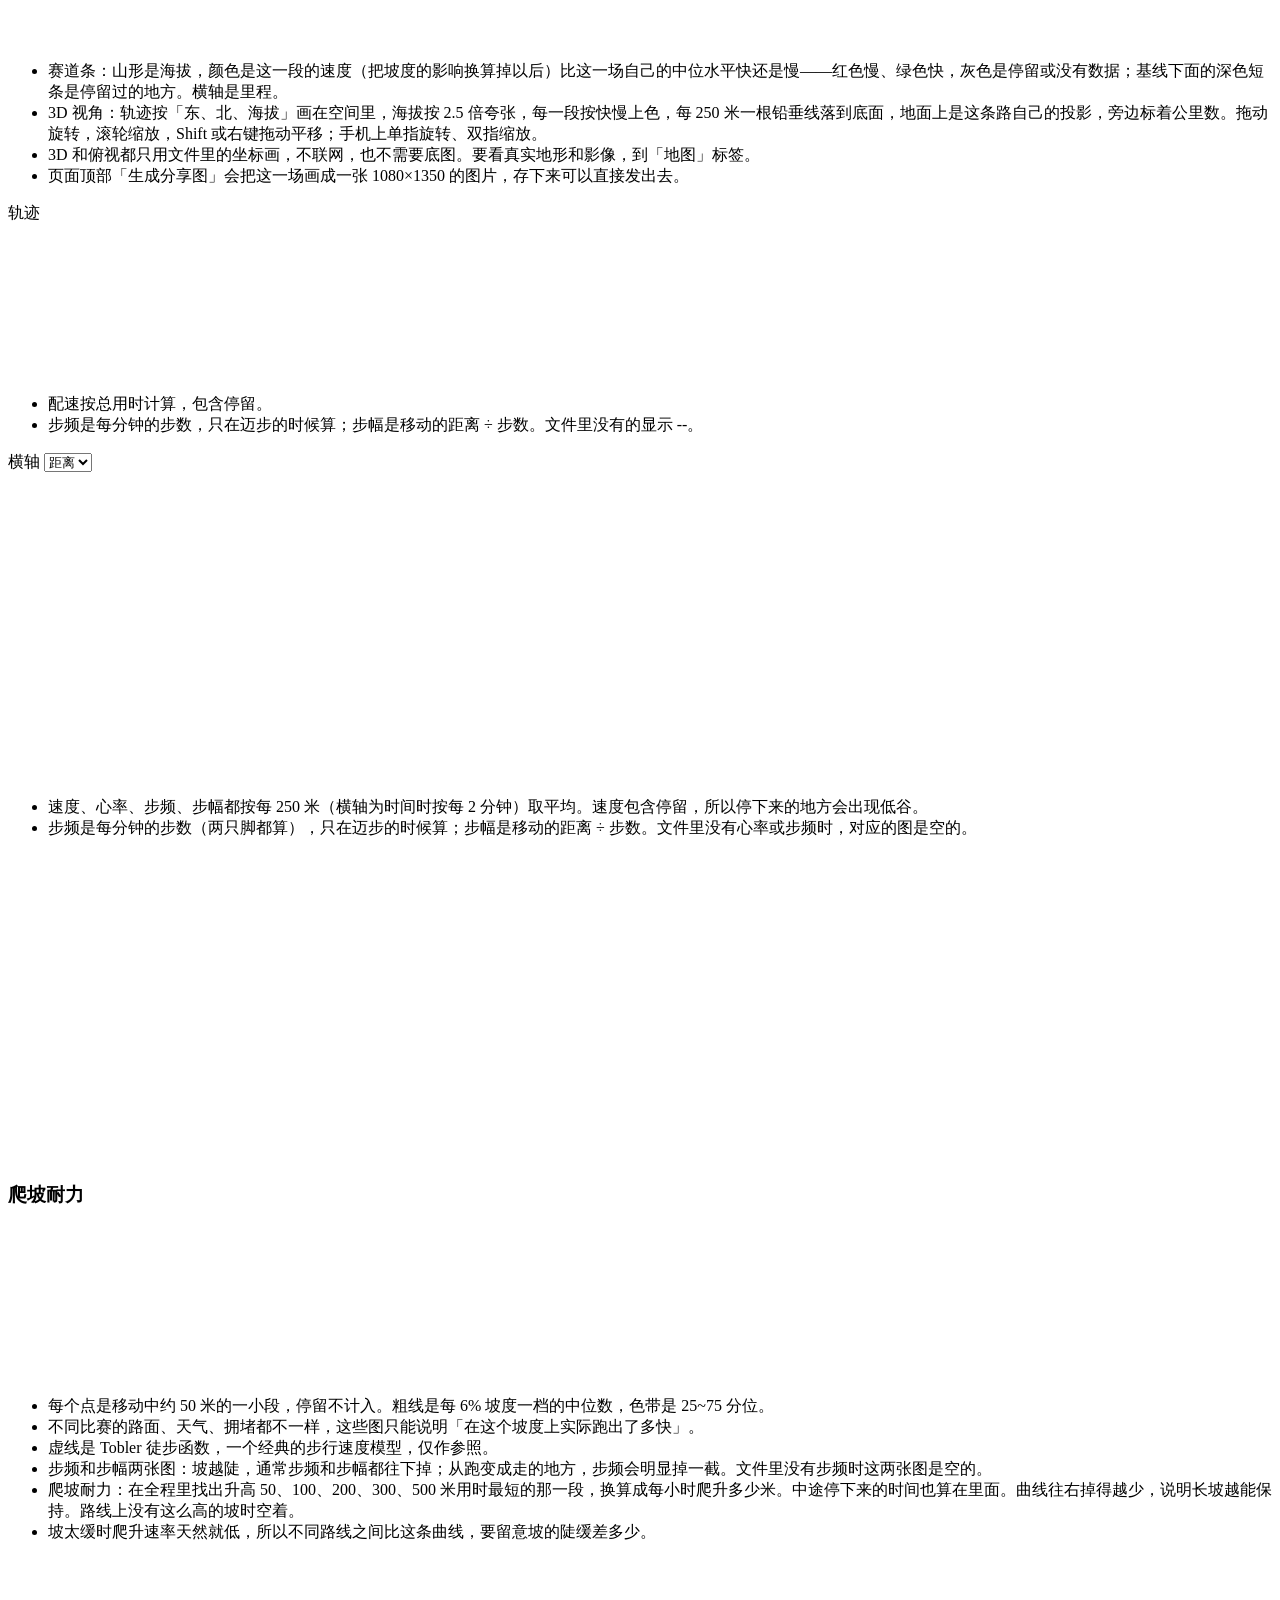
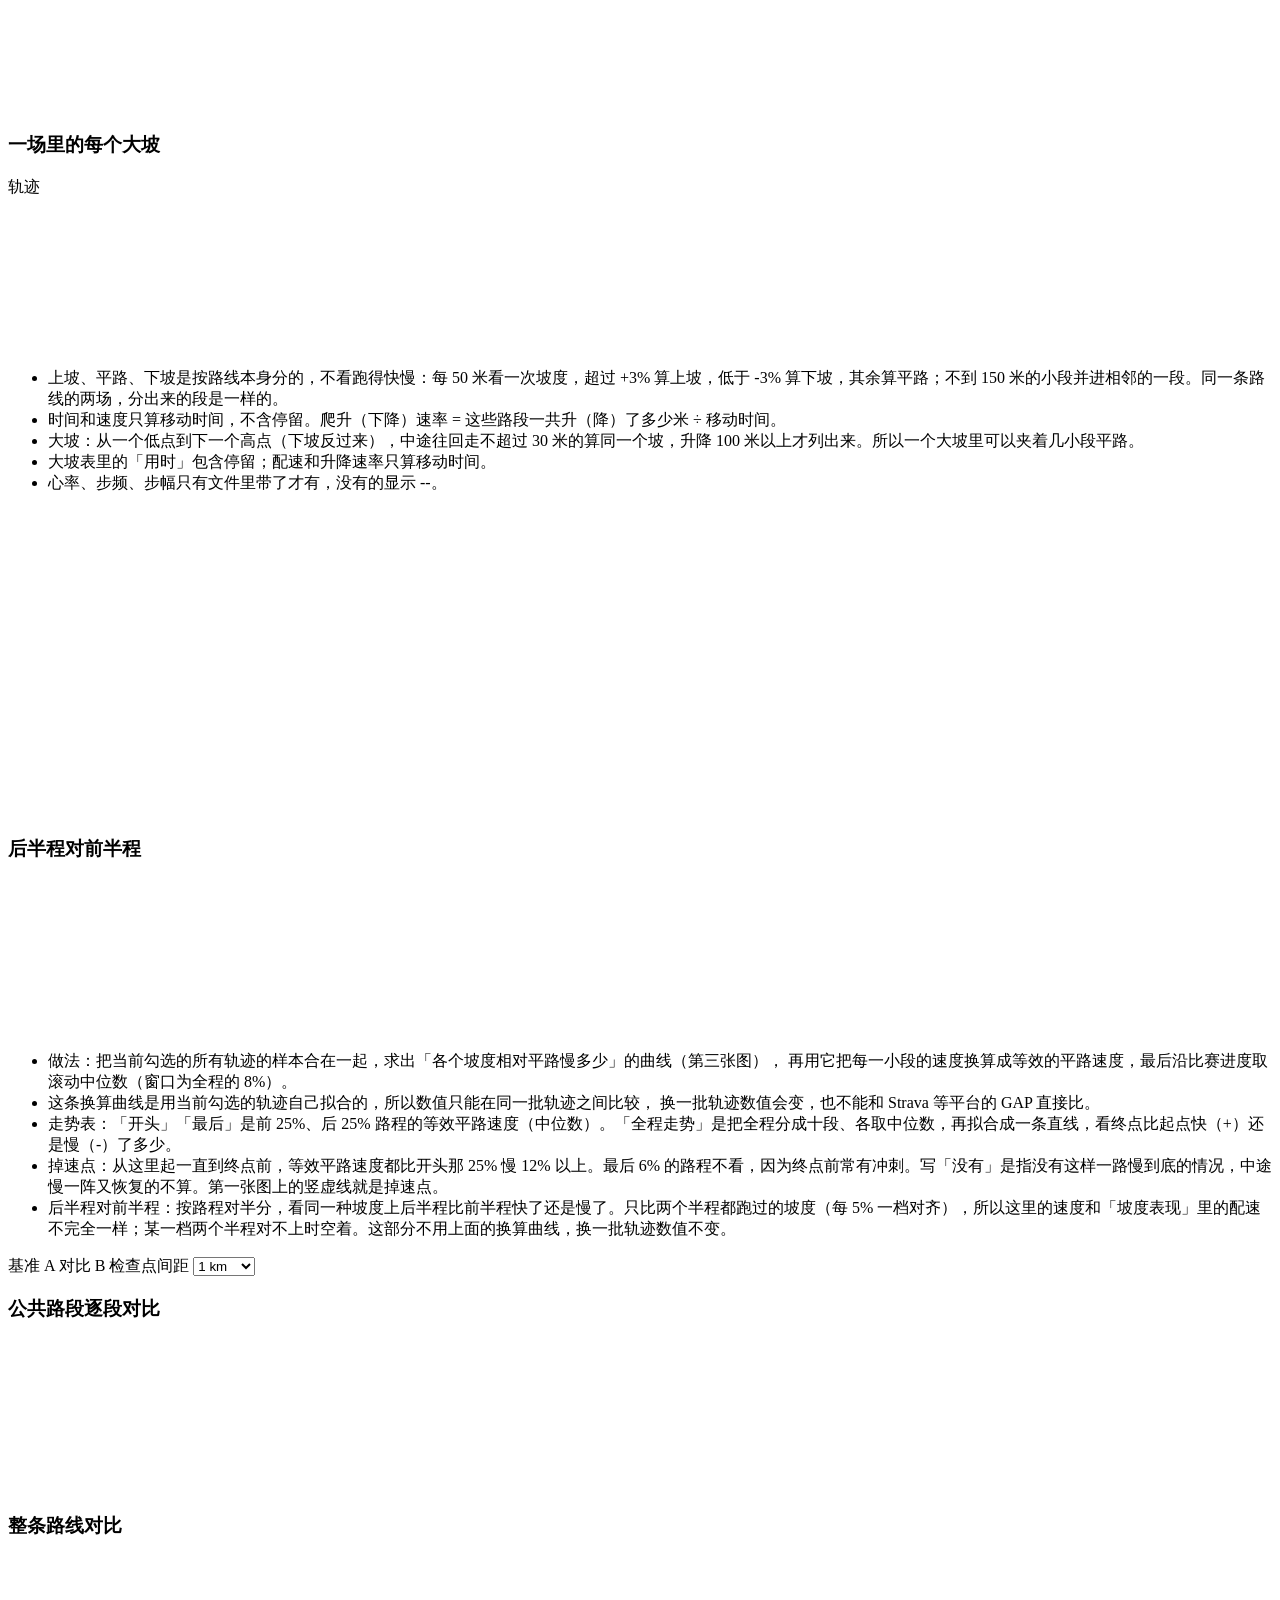
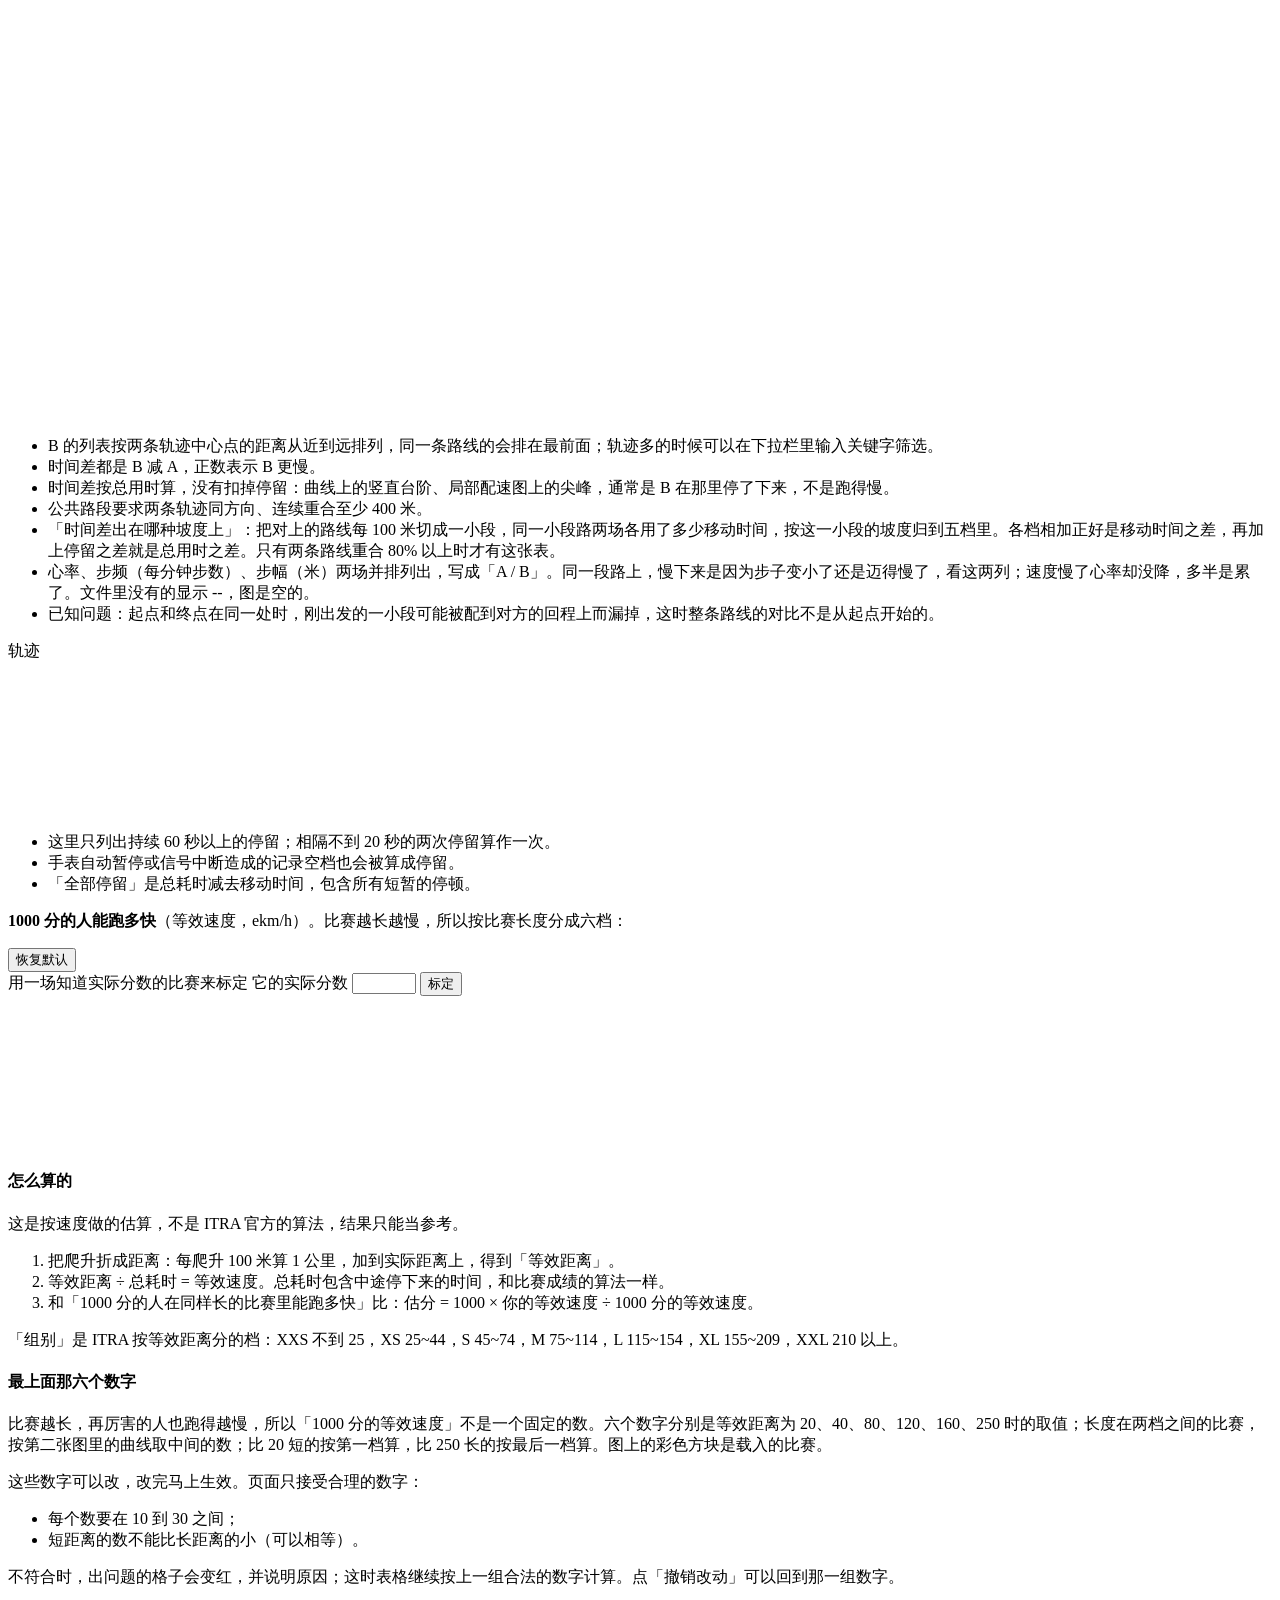
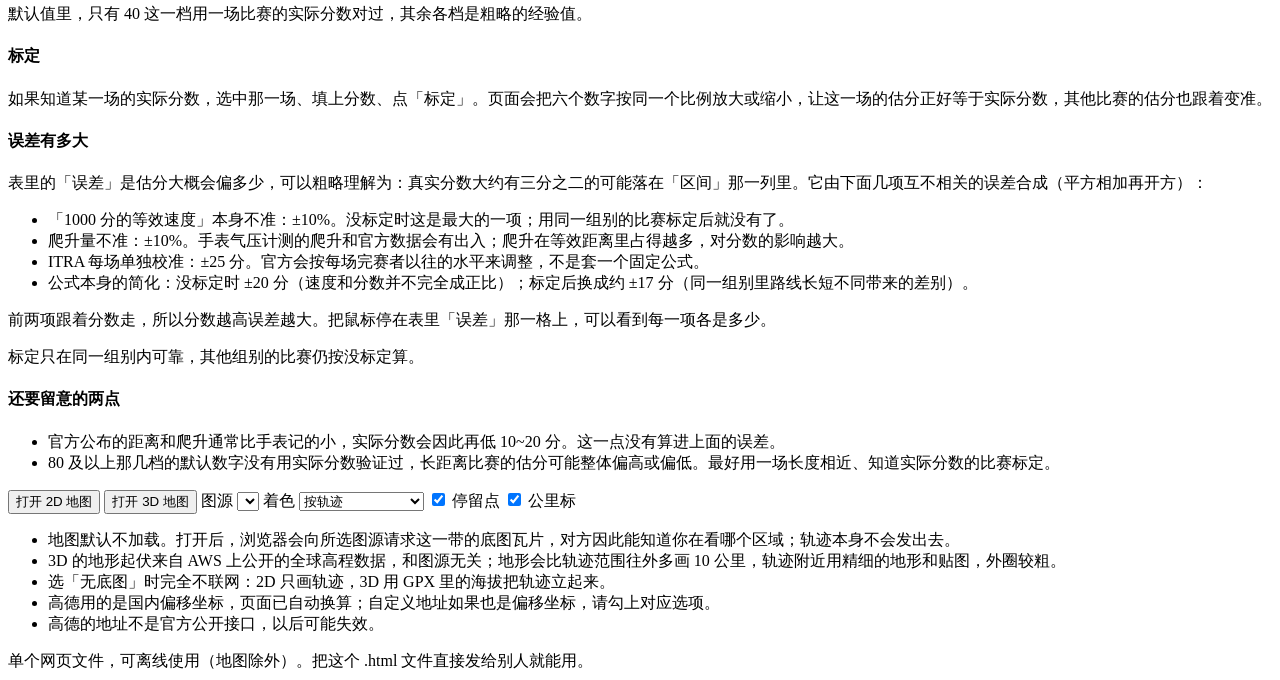
==== commit 14863547: "﻿网页版：新增「比赛回放」和「生成分享图」，3D 地图加第一人称回放 比赛回放（新标签） - 赛道条：整场按里程压成一条，山形是海拔，颜色是这段速度相对「同坡度平时水平」的快慢，灰 = 停留或没有数据" ====
--- a/web/src/index.html
+++ b/web/src/index.html
@@ -21,6 +21,7 @@
     <label class="btn primary" for="inFiles">选择轨迹文件</label>
     <label class="btn" for="inDir" id="lblDir">选择文件夹</label>
     <button class="btn" id="btnClear" type="button">清空</button>
+    <button class="btn" id="btnShare" type="button" style="display:none">生成分享图</button>
     <span class="loader-tip">也可以把文件或整个文件夹直接拖到页面上，可以一次放多个</span>
   </div>
   <input type="file" id="inFiles" class="vh" multiple>
@@ -107,6 +108,7 @@
       <div class="hbody">
       <div class="cards">
         <button type="button" class="card" data-go="overview"><svg class="pic" viewBox="0 0 48 48" width="48" height="48" aria-hidden="true" focusable="false"><rect class="w" x="5" y="8" width="38" height="32"/><rect class="b" x="5" y="8" width="38" height="10"/><path d="M5 29h38M19 18v22"/></svg><span class="card-t">概览</span><span class="card-q">这几场整体差多少？</span></button>
+        <button type="button" class="card" data-go="play"><svg class="pic" viewBox="0 0 48 48" width="48" height="48" aria-hidden="true" focusable="false"><rect class="w" x="4" y="7" width="40" height="30" rx="3"/><path class="r" d="M19 15l12 8.500-12 8.500z"/><path d="M7 41h34"/><rect class="v" x="21" y="37" width="3" height="4"/></svg><span class="card-t">比赛回放</span><span class="card-q">这一场是怎么跑下来的？</span></button>
         <button type="button" class="card" data-go="splits"><svg class="pic" viewBox="0 0 48 48" width="48" height="48" aria-hidden="true" focusable="false"><rect class="b" x="7" y="26" width="7" height="16"/><rect class="b" x="17" y="20" width="7" height="22"/><rect class="r" x="27" y="8" width="7" height="34"/><rect class="b" x="37" y="23" width="7" height="19"/><path d="M4 42h42"/></svg><span class="card-t">每公里分段</span><span class="card-q">哪几公里最慢？</span></button>
         <button type="button" class="card" data-go="profile"><svg class="pic" viewBox="0 0 48 48" width="48" height="48" aria-hidden="true" focusable="false"><path class="n" d="M4 42l10-18 7 8 9-22 14 32z"/><path d="M2 42h44"/></svg><span class="card-t">海拔与速度</span><span class="card-q">速度从哪里开始掉的？</span></button>
         <button type="button" class="card" data-go="grade"><svg class="pic" viewBox="0 0 48 48" width="48" height="48" aria-hidden="true" focusable="false"><path class="y" d="M4 42h40V18z"/><path class="a" d="M8 27l22-13M23 10l8 3.500-3.500 8"/></svg><span class="card-t">坡度表现</span><span class="card-q">上坡弱还是下坡弱？</span></button>
@@ -213,6 +215,30 @@
     </ul>
   </section>
 
+  <section class="panel" id="p-play">
+    <div class="bar">
+      <span class="lbl">轨迹 <span id="selPlay"></span></span>
+      <button class="btn primary play-btn" id="btnPlay" type="button">播放</button>
+      <label>速度 <select id="selSpeed"><option value="0.05">每秒 0.05 公里</option><option value="0.1">每秒 0.1 公里</option><option value="0.2" selected>每秒 0.2 公里</option><option value="0.5">每秒 0.5 公里</option><option value="1">每秒 1 公里（最快）</option></select></label>
+      <label><input type="checkbox" id="chkLoop"> 循环</label>
+      <label>视角 <select id="selView"><option value="3d" selected>3D</option><option value="2d">俯视</option></select></label>
+      <label id="lblExag">海拔 <select id="selExag"><option value="1">1×</option><option value="2.5" selected>2.5×</option><option value="4">4×</option></select></label>
+      <button class="btn" id="btnViewReset" type="button">回正</button>
+      <span class="loader-tip">空格键暂停和继续；点或拖动下面那条「赛道条」跳到任意位置</span>
+    </div>
+    <div class="playgrid">
+      <div class="playmap"><canvas id="cPlayRoute"></canvas></div>
+      <div class="playnow" id="playNow"></div>
+    </div>
+    <div class="playstrip"><canvas id="cPlayStrip"></canvas></div>
+    <ul class="note">
+      <li>赛道条：山形是海拔，颜色是这一段的速度（把坡度的影响换算掉以后）比这一场自己的中位水平快还是慢——红色慢、绿色快，灰色是停留或没有数据；基线下面的深色短条是停留过的地方。横轴是里程。</li>
+      <li>3D 视角：轨迹按「东、北、海拔」画在空间里，海拔按 2.5 倍夸张，每一段按快慢上色，每 250 米一根铅垂线落到底面，地面上是这条路自己的投影，旁边标着公里数。拖动旋转，滚轮缩放，Shift 或右键拖动平移；手机上单指旋转、双指缩放。</li>
+      <li>3D 和俯视都只用文件里的坐标画，不联网，也不需要底图。要看真实地形和影像，到「地图」标签。</li>
+      <li>页面顶部「生成分享图」会把这一场画成一张 1080×1350 的图片，存下来可以直接发出去。</li>
+    </ul>
+  </section>
+
   <section class="panel" id="p-splits">
     <div class="bar"><span class="lbl">轨迹 <span id="selSplit"></span></span></div>
     <canvas id="cSplits" class="chart"></canvas>
@@ -416,6 +442,11 @@
       <button class="btn primary" id="btn2d" type="button">打开 2D 地图</button>
       <button class="btn primary" id="btn3d" type="button">打开 3D 地图</button>
       <button class="btn" id="btnMapOff" type="button" style="display:none">关闭地图</button>
+      <button class="btn" id="btnFp" type="button" style="display:none">第一人称回放</button>
+      <label id="lblFpTrack" style="display:none">回放这一条 <span id="selFp"></span></label>
+      <label id="lblFpEye" style="display:none">视点高度 <input type="range" id="rngEye" min="0" max="100" step="1" value="0"> <span id="eyeVal">1.7 m</span></label>
+      <button class="btn primary" id="btnFpPlay" type="button" style="display:none">播放</button>
+      <label id="lblFpDur" style="display:none">速度 <select id="selSpeed2"><option value="0.05">每秒 0.05 公里</option><option value="0.1">每秒 0.1 公里</option><option value="0.2" selected>每秒 0.2 公里</option><option value="0.5">每秒 0.5 公里</option><option value="1">每秒 1 公里（最快）</option></select></label>
       <label>图源 <select id="selSrc"></select></label>
       <label>着色 <select id="selColor">
         <option value="track">按轨迹</option>
@@ -436,10 +467,12 @@
       <span class="lbl">地形范围 <span id="selRegion"></span></span>
       <label>地形夸张 <input type="range" id="rngExag" min="1" max="3" step="0.1" value="1.5"> <span id="exagVal">1.5x</span></label>
       <label>贴图清晰度 <select id="selQuality"><option value="std">标准</option><option value="high">高（加载更慢）</option></select></label>
-      <span class="loader-tip">拖动旋转，右键或 Shift+拖动平移，滚轮缩放；手机上单指拖动旋转，双指缩放和平移</span>
+      <span class="loader-tip" id="tip3d">拖动旋转，右键或 Shift+拖动平移，滚轮缩放；手机上单指拖动旋转，双指缩放和平移</span>
     </div>
     <div id="mapLegend" class="legend"></div>
     <div id="mapBox" class="mapbox"></div>
+    <div class="mapstrip" id="mapStripBox" style="display:none"><canvas id="cMapStrip"></canvas></div>
+    <p class="loader-tip" id="fpTip" style="display:none">第一人称：眼贴着路线往前看。按住画面拖动看四周，滚轮升降视点（最高 400 米，可以当无人机看整座山）。</p>
     <ul class="note">
       <li>地图默认不加载。打开后，浏览器会向所选图源请求这一带的底图瓦片，对方因此能知道你在看哪个区域；轨迹本身不会发出去。</li>
       <li>3D 的地形起伏来自 AWS 上公开的全球高程数据，和图源无关；地形会比轨迹范围往外多画 10 公里，轨迹附近用精细的地形和贴图，外圈较粗。</li>
